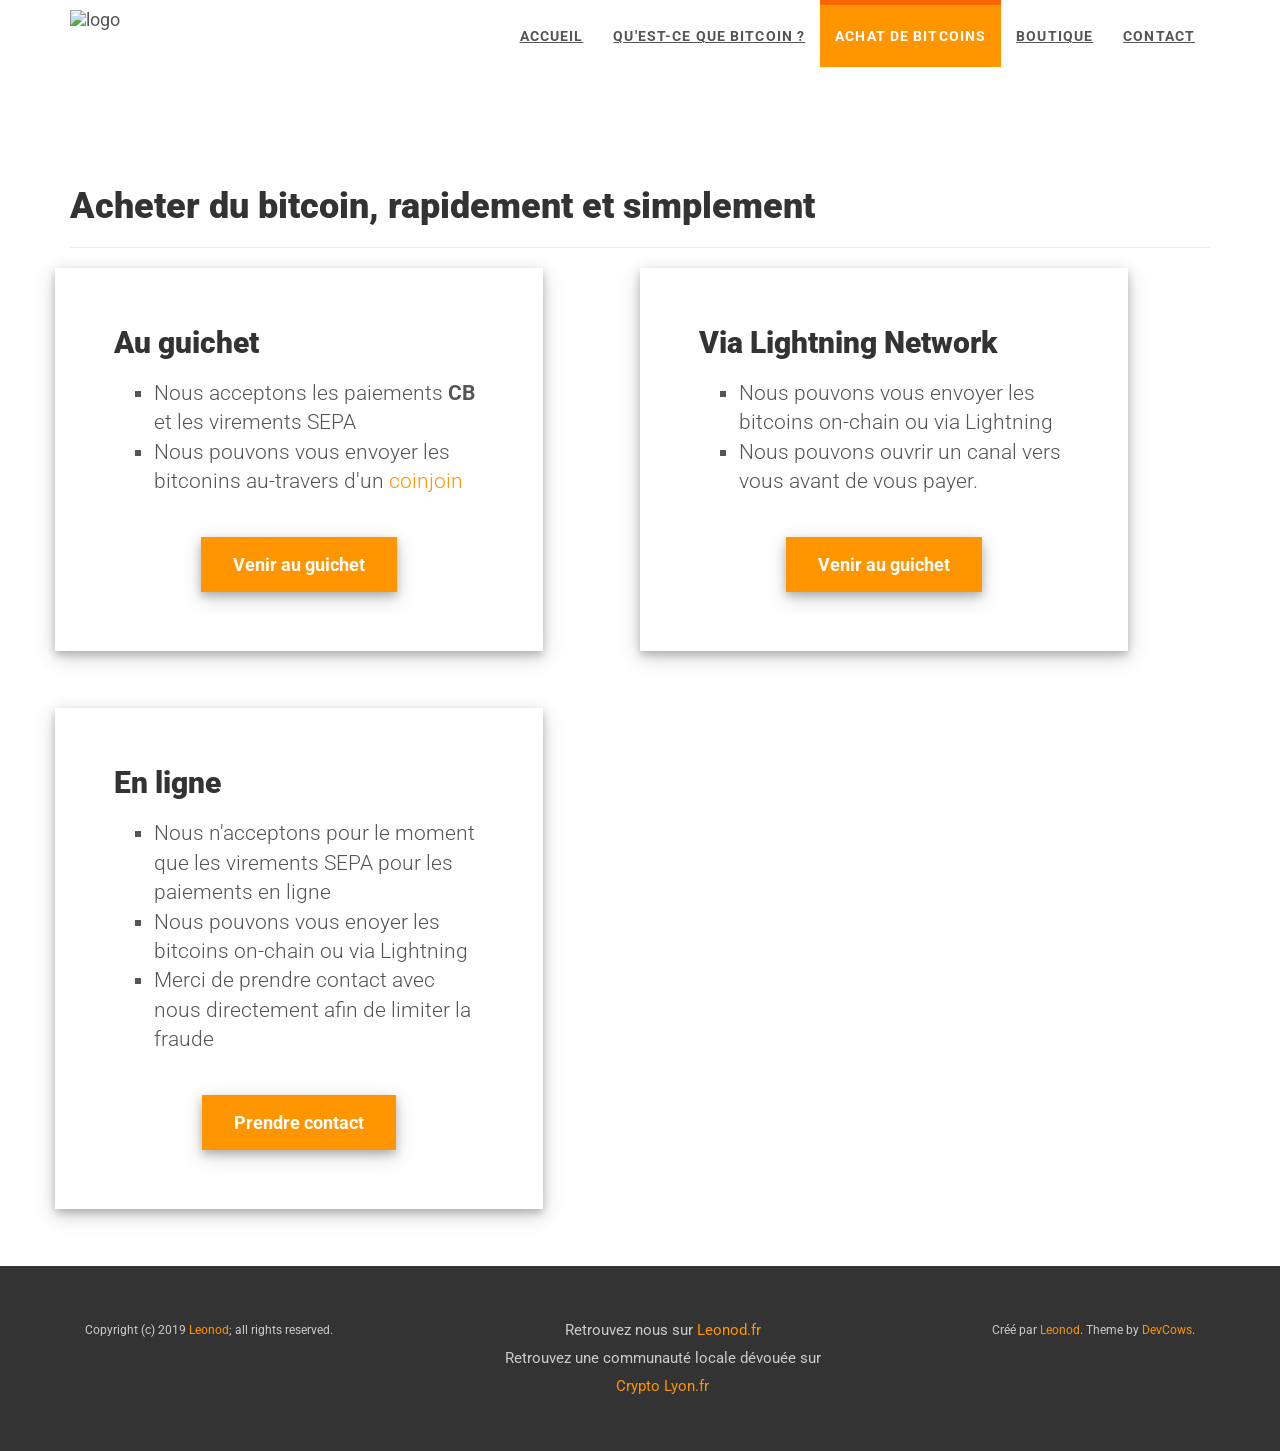
==== achat/index.html @ 77ef1189 "Refactoring Given enough eyeballs, all wepages are shallow" ====
<!DOCTYPE html>
<html lang="fr">

  <head>
  <meta charset="utf-8">
  <meta name="robots" content="all,follow">
  <meta name="googlebot" content="index,follow,snippet,archive">
  <meta name="viewport" content="width=device-width, initial-scale=1">
  <title></title>
  <meta name="author" content="" />

  
  <meta name="keywords" content="Bitcoin, Blockchain, Crypto">	
  

  
  <meta name="description" content="Bitcoin à Lyon">	
  

  <link href='//fonts.googleapis.com/css?family=Roboto:400,100,100italic,300,300italic,500,700,800' rel='stylesheet' type='text/css'>

  
  <link rel="stylesheet" href="//maxcdn.bootstrapcdn.com/font-awesome/4.7.0/css/font-awesome.min.css">
  <link rel="stylesheet" href="//maxcdn.bootstrapcdn.com/bootstrap/3.3.7/css/bootstrap.min.css" integrity="sha384-BVYiiSIFeK1dGmJRAkycuHAHRg32OmUcww7on3RYdg4Va+PmSTsz/K68vbdEjh4u" crossorigin="anonymous">

  
  <link href="/css/animate.css" rel="stylesheet">

  
  
    <link href="/css/style.orange.css" rel="stylesheet" id="theme-stylesheet">
  


  
  <link href="/css/custom.css" rel="stylesheet">

  
  
    <!--[if lt IE 9]>
        <script src="https://oss.maxcdn.com/html5shiv/3.7.2/html5shiv.min.js"></script>
        <script src="https://oss.maxcdn.com/respond/1.4.2/respond.min.js"></script>
    <![endif]-->
  

  
  <link rel="shortcut icon" href="/img/favicon.ico" type="image/x-icon" />
  <link rel="apple-touch-icon" href="/img/apple-touch-icon.png" />
  

  <link href="/css/owl.carousel.css" rel="stylesheet">
  <link href="/css/owl.theme.css" rel="stylesheet">

  <link rel="alternate" href="https://www.bitcoin-lyon.fr/index.xml" type="application/rss+xml" title="Bitcoin à Lyon">

  
  <meta name="twitter:card" content="summary_large_image">
  <meta name="twitter:site" content="@LeonodTeam">
  <meta name="twitter:title" content="Bitcoin à Lyon">
  <meta name="twitter:image" content="https://www.bitcoin-lyon.fr/img/twitter-default.png">
  <meta name="twitter:description" content="Bitcoin à Lyon">

  
  <meta property="og:title" content="" />
  <meta property="og:type" content="website" />
  <meta property="og:url" content="https://www.bitcoin-lyon.fr/achat//" />
  <meta property="og:image" content="img/logo.png" />

</head>


  <body>

    <div id="all">

        <header>

          <div class="navbar-affixed-top" data-spy="affix" data-offset-top="200">

    <div class="navbar navbar-default yamm" role="navigation" id="navbar">

        <div class="container">
            <div class="navbar-header">
                <a class="navbar-brand home" href="https://www.bitcoin-lyon.fr/">
                    <img src="https://www.bitcoin-lyon.fr/img/logo.png" alt=" logo" id="logo_nav" class="hidden-xs hidden-sm">
                    
                </a>
                <div class="navbar-buttons">
                    <button type="button" class="navbar-toggle btn-template-main" data-toggle="collapse" data-target="#navigation">
                      <span class="sr-only"></span>
                        <i class="fa fa-align-justify"></i>
                    </button>
                </div>
            </div>
            

            <div class="navbar-collapse collapse" id="navigation">
                <ul class="nav navbar-nav navbar-right">
                  
                  
                  
                  <li class="dropdown">
                    
                    <a href="/">Accueil</a>
                    
                  </li>
                  
                  
                  <li class="dropdown">
                    
                    <a href="/apprendre/">Qu&#39;est-ce que Bitcoin ?</a>
                    
                  </li>
                  
                  
                  <li class="dropdown active">
                    
                    <a href="/achat/">Achat de bitcoins</a>
                    
                  </li>
                  
                  
                  <li class="dropdown">
                    
                    <a href="/boutique/">Boutique</a>
                    
                  </li>
                  
                  
                  <li class="dropdown">
                    
                    <a href="/contact/">Contact</a>
                    
                  </li>
                  
                </ul>
            </div>
            

            <div class="collapse clearfix" id="search">

                <form class="navbar-form" role="search">
                    <div class="input-group">
                        <input type="text" class="form-control" placeholder="Search">
                        <span class="input-group-btn">

                    <button type="submit" class="btn btn-template-main"><i class="fa fa-search"></i></button>

                </span>
                    </div>
                </form>

            </div>
            

        </div>
    </div>
    

</div>




        </header>

        <div id="heading-breadcrumbs">
    <div class="container">
        <div class="row">
            <div class="col-md-12">
                <h1></h1>
            </div>
        </div>
    </div>
</div>


        <div id="content">
            

            <div class="container">

                <div class="row">

                    <div class="col-md-12">

                        <div>
                          

<h1 id="acheter-du-bitcoin-rapidement-et-simplement">Acheter du bitcoin, rapidement et simplement </h1>

<hr />

<div class="row">
  <div class="col-md-5" style="box-shadow: 0 4px 8px 0 rgba(0, 0, 0, 0.2), 0 6px 20px 0 rgba(0, 0, 0, 0.19); padding: 5%">
    <h2 style="margin-top: 0">Au guichet</h2>
    <ul class="lead" style="list-style: square; font-size: 150%;">
      <li> Nous acceptons les paiements <strong>CB</strong> et les virements SEPA</li>
      <li> Nous pouvons vous envoyer les bitconins au-travers d'un <a href="https://en.bitcoin.it/wiki/CoinJoin" target="_blank">coinjoin</a></li>
    </ul>
    <div class="row" style="text-align: center;">
      <div class="col-md-12" style="padding-top: 5%">
        <form
        action="https://www.google.com/maps/dir//Leonod,+15+Place+Jules+Ferry,+69006+Lyon/@45.7682654,4.8246175,13z/data=!3m1!4b1!4m9!4m8!1m0!1m5!1m1!1s0x47f4eb33afa8f74b:0x8e03cb49bca7af0b!2m2!1d4.8596369!2d45.7682109!3e2"
        method="get" target="_blank">
          <button style="
            box-shadow: 0 4px 8px 0 rgba(0, 0, 0, 0.2), 0 6px 20px 0 rgba(0, 0, 0, 0.19);
            font-weight: 700;
            background-color: #ff9500;
            border: none;
            color: white;
            padding: 15px 32px;
            text-align: center;
            text-decoration: none;
            display: inline-block;
            font-size: 18px;"
            href="https://www.google.com/maps/dir//Leonod,+15+Place+Jules+Ferry,+69006+Lyon/@45.7682654,4.8246175,13z/data=!3m1!4b1!4m9!4m8!1m0!1m5!1m1!1s0x47f4eb33afa8f74b:0x8e03cb49bca7af0b!2m2!1d4.8596369!2d45.7682109!3e2">
            Venir au guichet
          </button>
        </form>
      </div>
    </div>
  </div>


  <div class="col-md-5 col-md-offset-1" style="box-shadow: 0 4px 8px 0 rgba(0, 0, 0, 0.2), 0 6px 20px 0 rgba(0, 0, 0, 0.19); padding: 5%">
    <h2 style="margin-top: 0">Via Lightning Network</h2>
    <ul class="lead" style="list-style: square; font-size: 150%;">
      <li> Nous pouvons vous envoyer les bitcoins on-chain ou via Lightning</li>
      <li> Nous pouvons ouvrir un canal vers vous avant de vous payer. </li>
    </ul>
    <div class="row" style="text-align: center;">
      <div class="col-md-12" style="padding-top: 5%">
        <form
        action="https://www.google.com/maps/dir//Leonod,+15+Place+Jules+Ferry,+69006+Lyon/@45.7682654,4.8246175,13z/data=!3m1!4b1!4m9!4m8!1m0!1m5!1m1!1s0x47f4eb33afa8f74b:0x8e03cb49bca7af0b!2m2!1d4.8596369!2d45.7682109!3e2"
        method="get" target="_blank">
          <button style="
            box-shadow: 0 4px 8px 0 rgba(0, 0, 0, 0.2), 0 6px 20px 0 rgba(0, 0, 0, 0.19);
            font-weight: 700;
            background-color: #ff9500;
            border: none;
            color: white;
            padding: 15px 32px;
            text-align: center;
            text-decoration: none;
            display: inline-block;
            font-size: 18px;"
            href="https://www.google.com/maps/dir//Leonod,+15+Place+Jules+Ferry,+69006+Lyon/@45.7682654,4.8246175,13z/data=!3m1!4b1!4m9!4m8!1m0!1m5!1m1!1s0x47f4eb33afa8f74b:0x8e03cb49bca7af0b!2m2!1d4.8596369!2d45.7682109!3e2">
            Venir au guichet
          </button>
        </form>
      </div>
    </div>
  </div>

</div>


<div class="row" style="margin-top:5%">
  <div class="col-md-5" style="box-shadow: 0 4px 8px 0 rgba(0, 0, 0, 0.2), 0 6px 20px 0 rgba(0, 0, 0, 0.19); padding: 5%">
      <h2 style="margin-top: 0">En ligne</h2>
      <ul class="lead" style="list-style: square; font-size: 150%;">
        <li> Nous n'acceptons pour le moment que les virements SEPA pour les paiements en ligne </li>
        <li> Nous pouvons vous enoyer les bitcoins on-chain ou via Lightning </li>
        <li> Merci de prendre contact avec nous directement afin de limiter la fraude </li>
      </ul>
      <div class="row" style="text-align: center;">
        <div class="col-md-12" style="padding-top: 5%">
          <form
            action="/contact"
          method="get" target="_blank">
            <button style="
              box-shadow: 0 4px 8px 0 rgba(0, 0, 0, 0.2), 0 6px 20px 0 rgba(0, 0, 0, 0.19);
              font-weight: 700;
              background-color: #ff9500;
              border: none;
              color: white;
              padding: 15px 32px;
              text-align: center;
              text-decoration: none;
              display: inline-block;
              font-size: 18px;">
              Prendre contact
            </button>
          </form>
        </div>
    </div>
  </div>
</div>

<div class="row" style="margin-top:5%">
</div>

                    </div>

                </div>
                

            </div>
            

            
        </div>
        

        <script>




 


 






  
</footer>
</script>






<div id="copyright">
    <div class="container">
        <div class="col-md-12" id="footer_custom">
            
            <p class="pull-left">Copyright (c) 2019 <a href="https://leonod.fr">Leonod</a>; all rights reserved.</p>
            
            <p id="footer_about_us">Retrouvez nous sur <a href="https://leonod.fr">Leonod.fr</a><br/>Retrouvez une communauté locale dévouée sur <a href="https://crypto-lyon.fr">Crypto Lyon.fr</a></p>
            <p class="pull-right">
              Créé par <a href="https://leonod.fr">Leonod</a>.
              Theme by <a href="https://github.com/devcows/hugo-universal-theme">DevCows</a>.
            </p>
        </div>
    </div>
</div>





    </div>
    

    
<script type="application/javascript">
var doNotTrack = false;
if (!doNotTrack) {
	(function(i,s,o,g,r,a,m){i['GoogleAnalyticsObject']=r;i[r]=i[r]||function(){
	(i[r].q=i[r].q||[]).push(arguments)},i[r].l=1*new Date();a=s.createElement(o),
	m=s.getElementsByTagName(o)[0];a.async=1;a.src=g;m.parentNode.insertBefore(a,m)
	})(window,document,'script','https://www.google-analytics.com/analytics.js','ga');
	ga('create', 'UA-119123824-1', 'auto');
	
	ga('send', 'pageview');
}
</script>

<script src="//code.jquery.com/jquery-3.1.1.min.js" integrity="sha256-hVVnYaiADRTO2PzUGmuLJr8BLUSjGIZsDYGmIJLv2b8=" crossorigin="anonymous"></script>
<script src="//maxcdn.bootstrapcdn.com/bootstrap/3.3.7/js/bootstrap.min.js" integrity="sha384-Tc5IQib027qvyjSMfHjOMaLkfuWVxZxUPnCJA7l2mCWNIpG9mGCD8wGNIcPD7Txa" crossorigin="anonymous"></script>

<script src="//cdnjs.cloudflare.com/ajax/libs/jquery-cookie/1.4.1/jquery.cookie.min.js"></script>
<script src="//cdnjs.cloudflare.com/ajax/libs/waypoints/4.0.1/jquery.waypoints.min.js"></script>
<script src="//cdnjs.cloudflare.com/ajax/libs/Counter-Up/1.0/jquery.counterup.min.js"></script>
<script src="//cdnjs.cloudflare.com/ajax/libs/jquery-parallax/1.1.3/jquery-parallax.js"></script>

<script src="//maps.googleapis.com/maps/api/js?key=AIzaSyCFhtWLJcE30xOAjcbSFi-0fnoVmQZPb1Y&v=3.exp"></script>

<script src="https://www.bitcoin-lyon.fr/js/hpneo.gmaps.js"></script>
<script src="https://www.bitcoin-lyon.fr/js/gmaps.init.js"></script>
<script src="https://www.bitcoin-lyon.fr/js/front.js"></script>


<script src="https://www.bitcoin-lyon.fr/js/owl.carousel.min.js"></script>


  </body>
</html>
---- css/style.orange.css ----
.clearfix:before,
.clearfix:after,
.navbar:before,
.navbar:after,
.navbar-header:before,
.navbar-header:after {
  content: " ";
  display: table;
}
.clearfix:after,
.navbar:after,
.navbar-header:after {
  clear: both;
}
.center-block {
  display: block;
  margin-left: auto;
  margin-right: auto;
}
.pull-right {
  float: right !important;
}
.pull-left {
  float: left !important;
}
.hide {
  display: none !important;
}
.show {
  display: block !important;
}
.invisible {
  visibility: hidden;
}
.text-hide {
  font: 0/0 a;
  color: transparent;
  text-shadow: none;
  background-color: transparent;
  border: 0;
}
.hidden {
  display: none !important;
  visibility: hidden !important;
}
.affix {
  position: fixed;
  -webkit-transform: translate3d(0, 0, 0);
  transform: translate3d(0, 0, 0);
}
/* general styles */
a,
button {
  -webkit-transition: all 0.2s ease-out;
  -moz-transition: all 0.2s ease-out;
  transition: all 0.2s ease-out;
}
a i.fa,
button i.fa {
  margin: 0 5px;
}
.clickable {
  cursor: pointer !important;
}
.required {
  color: #ff9500;
}
.accent {
  color: #ff9500;
}
.text-uppercase {
  text-transform: uppercase;
  letter-spacing: 0.08em;
}
@media (max-width: 991px) {
  .text-center-sm {
    text-align: center;
  }
}
p.lead {
  margin-bottom: 40px;
}
section,
div.section {
  margin-bottom: 40px;
}
.no-mb {
  margin-bottom: 0 !important;
}
.mb-small {
  margin-bottom: 20px !important;
}
.heading {
  margin-bottom: 40px;
}
.heading h1,
.heading h2,
.heading h3,
.heading h4,
.heading h5 {
  display: inline-block;
  border-bottom: solid 5px #ff9500;
  line-height: 1.1;
  margin-bottom: 0;
  padding-bottom: 10px;
  vertical-align: middle;
  text-transform: uppercase;
  letter-spacing: 0.06em;
}
.heading h1 i.fa,
.heading h2 i.fa,
.heading h3 i.fa,
.heading h4 i.fa,
.heading h5 i.fa {
  display: inline-block;
  background: #FF9500;
  width: 30px;
  height: 30px;
  vertical-align: middle;
  text-align: center;
  color: #fff;
  font-size: 12px;
  line-height: 30px;
  border-radius: 15px;
}
.icon {
  display: inline-block;
  width: 80px;
  height: 80px;
  color: #fff;
  line-height: 80px;
  border-radius: 40px;
  border: solid 1px #fff;
  font-size: 20px;
}
.icon.icon-lg {
  font-size: 30px;
  border-width: 2px;
}
.ul-icons {
  padding-left: 10px;
}
.ul-icons li {
  list-style-type: none;
  line-height: 20px;
  margin-bottom: 20px;
}
.ul-icons li i {
  width: 20px;
  height: 20px;
  background: #ff9500;
  color: #fff;
  text-align: center;
  border-radius: 10px;
  line-height: 20px;
  margin-right: 10px;
}
ul.list-style-none {
  list-style: none;
}
#text-page h1,
#text-page h2,
#text-page h3 {
  font-weight: 700;
}
#error-page {
  text-align: center;
  margin-top: 40px;
  margin-bottom: 100px;
}
#error-page h4 {
  margin-bottom: 40px;
}
#error-page p.buttons {
  margin-top: 40px;
}
.pages-listing .item {
  text-align: center;
}
.pages-listing .item h3 {
  font-size: 18px;
  text-transform: uppercase;
  margin-bottom: 20px;
  letter-spacing: 0.08em;
}
.pages-listing .item h3 a {
  color: #555555;
}
.pages-listing .item .text {
  margin-bottom: 20px;
}
.pages-listing .item .text p {
  color: #999999;
  font-size: 12px;
  margin-bottom: 20px;
}
.banner {
  margin-bottom: 30px;
  text-align: center;
}
.banner img {
  margin: 0 auto;
}
.banner a:hover img {
  opacity: 0.8;
  filter: alpha(opacity=80);
  -webkit-transition: all 0.2s ease-out;
  -moz-transition: all 0.2s ease-out;
  transition: all 0.2s ease-out;
}
.pages {
  text-align: center;
}
.pages .loadMore {
  text-align: center;
}
.pages .pagination {
  text-align: center;
}
.features-buttons button {
  margin-bottom: 20px;
}
@media (min-width: 1300px) {
  body.boxed {
    background: url(https://www.toptal.com/designers/subtlepatterns/patterns/subtle_zebra_3d.png);
  }
  body.boxed #all {
    position: relative;
    background: #fff;
    width: 1200px;
    margin: 0 auto;
    overflow: hidden;
    -webkit-box-shadow: 0 0 5px #cccccc;
    box-shadow: 0 0 5px #cccccc;
  }
}
#top {
  background: #555555;
  color: #eeeeee;
  padding: 10px 0;
}
#top p {
  margin: 0;
  font-size: 12px;
}
#top .social {
  float: right;
  text-align: right;
}
#top .social a {
  color: #999999;
  display: inline-block;
  width: 24px;
  height: 24px;
  border-radius: 12px;
  line-height: 20px;
  font-size: 12px;
  text-align: center;
  vertical-align: bottom;
}
#top .social a:hover {
  color: #fff;
}
#top .social a:hover.facebook {
  background-color: #4460ae;
}
#top .social a:hover.gplus {
  background-color: #c21f25;
}
#top .social a:hover.twitter {
  background-color: #3cf;
}
#top .social a:hover.instagram {
  background-color: #cd4378;
}
#top .social a:hover.email {
  background-color: #4a7f45;
}
#top .login {
  float: right;
}
#top .login a {
  font-size: 12px;
  color: #eeeeee;
  margin-right: 15px;
  text-decoration: none;
  text-transform: uppercase;
  font-weight: 700;
  letter-spacing: 0.10em;
}
@media (max-width: 767px) {
  #top .login {
    float: left;
  }
}
#top.light {
  background: #fff;
  color: #999999;
  border-bottom: solid 1px #eeeeee;
}
#top.light .login a {
  color: #555555;
}
.navbar {
  border: none;
}
.navbar ul.nav > li > a {
  text-transform: uppercase;
  text-decoration: underline;
  font-weight: bold;
  letter-spacing: 0.08em;
  border-top: solid 5px transparent;
}
.navbar ul.nav > li > a:hover {
  border-top: solid 5px #FD6500;
}
.navbar ul.nav > li.active > a,
.navbar ul.nav > li.open > a {
  text-decoration: none !important;
  border-top: solid 5px #FD6500;
}
@media (max-width: 768px) {
  .navbar ul.nav > li.active > a,
  .navbar ul.nav > li.open > a {
    border-top-color: transparent;
  }
  .navbar ul.nav > li > a:hover {
    border-top-color: transparent;
  }
}
.navbar.navbar-light ul.nav > li.active > a {
  border-top: solid 5px #a02121;
  background: #fff !important;
  color: #555555 !important;
}
.navbar.navbar-light ul.nav > li.active > a:hover {
  border-top: solid 5px #a02121;
}
.navbar.navbar-light ul.nav > li > a:hover,
.navbar.navbar-light ul.nav > li.open > a:hover,
.navbar.navbar-light ul.nav > li > a:focus,
.navbar.navbar-light ul.nav > li.open > a:focus {
  border-top: solid 5px #ff9500;
  background: #fff !important;
  color: #555555 !important;
}
.navbar ul.dropdown-menu {
  margin: 0;
  padding: 0;
}
.navbar ul.dropdown-menu li {
  list-style-type: none;
  border-bottom: solid 1px #eeeeee;
  text-transform: uppercase;
  letter-spacing: 0.08em;
  padding: 4px 0;
}
.navbar ul.dropdown-menu li a {
  position: relative;
  color: #999999;
  font-size: 12px;
  display: block;
  -webkit-transition: all 0.2s ease-out;
  -moz-transition: all 0.2s ease-out;
  transition: all 0.2s ease-out;
  left: 0;
}
.navbar ul.dropdown-menu li a:hover {
  color: #FD6500;
  text-decoration: none;
  background: none;
  left: 2px;
  -webkit-transition: all 0.2s ease-out;
  -moz-transition: all 0.2s ease-out;
  transition: all 0.2s ease-out;
}
@media (max-width: 767px) {
  .navbar ul.dropdown-menu li a:hover {
    left: 0;
  }
}
.navbar .yamm-content h3 {
  font-size: 18px;
  text-transform: uppercase;
  padding-bottom: 10px;
  margin-top: 5px;
  border-bottom: dotted 1px #555555;
  letter-spacing: 0.08em;
}
@media (max-width: 767px) {
  .navbar .yamm-content h3 {
    font-size: 14px;
  }
}
.navbar .yamm-content h5 {
  text-transform: uppercase;
  padding-bottom: 10px;
  border-bottom: dotted 1px #555555;
  letter-spacing: 0.08em;
}
.navbar .yamm-content ul {
  margin: 0;
  padding: 0;
}
.navbar .yamm-content ul li {
  list-style-type: none;
  border-bottom: solid 1px #eeeeee;
  text-transform: uppercase;
  padding: 4px 0;
}
.navbar .yamm-content ul li a {
  position: relative;
  color: #999999;
  font-size: 12px;
  display: block;
  -webkit-transition: all 0.2s ease-out;
  -moz-transition: all 0.2s ease-out;
  transition: all 0.2s ease-out;
}
.navbar .yamm-content ul li a:hover {
  color: #ff9500;
  text-decoration: none;
  padding-left: 2px;
}
.navbar .yamm-content .banner {
  margin-bottom: 10px;
}
.navbar .yamm-fw .dropdown-menu {
  padding: 0;
}
.navbar .navbar-buttons {
  float: right;
}
.navbar .navbar-buttons button,
.navbar .navbar-buttons a.btn,
.navbar .navbar-buttons .btn-default.navbar-toggle {
  margin-top: 11px;
  margin-bottom: 11px;
  margin-left: 0;
  margin-right: 5px;
}
.navbar .btn-default,
.navbar .btn-default.navbar-toggle {
  color: #999999;
  background-color: #fff;
  margin-left: 7px;
  margin-right: 0;
}
.navbar .btn-default:hover,
.navbar .btn-default.navbar-toggle:hover,
.navbar .btn-default:focus,
.navbar .btn-default.navbar-toggle:focus {
  background-color: #fff;
  border-color: #ff9500;
  color: #ff9500;
}
.navbar #search {
  clear: both;
  border-top: solid 1px #ff9500;
  text-align: right;
}
.navbar #search form {
  float: right;
}
.navbar #search form .input-group {
  width: 500px;
}
@media (max-width: 768px) {
  .navbar #search form .input-group {
    width: 100%;
  }
}
.navbar #basket-overview a {
  margin-left: 7px;
}
.navbar-affixed-top {
  top: -32px;
}
.navbar-affixed-top.affix-top {
  -webkit-transition: all 0.5s ease-out;
  -moz-transition: all 0.5s ease-out;
  transition: all 0.5s ease-out;
}
.navbar-affixed-top.affix {
  position: fixed;
  width: 100%;
  top: 0;
  z-index: 1000;
  -webkit-box-shadow: 0 0 5px #cccccc;
  box-shadow: 0 0 5px #cccccc;
  -webkit-transition: all 0.5s ease-out;
  -moz-transition: all 0.5s ease-out;
  transition: all 0.5s ease-out;
}
body.boxed .navbar-affixed-top.affix {
  position: static;
}
#login-modal {
  overflow: hidden;
}
#login-modal .modal-header h4 {
  text-transform: uppercase;
}
#login-modal form {
  margin-bottom: 20px;
}
#login-modal a {
  color: #ff9500;
}
#login-modal p {
  font-weight: 300;
  margin-bottom: 20px;
  font-size: 13px;
}
/* buttons  */
.btn {
  font-weight: 700;
  font-family: "Roboto", Helvetica, Arial, sans-serif;
  text-transform: uppercase;
  letter-spacing: 0.08em;
  padding: 6px 12px;
  font-size: 13px;
  line-height: 1.42857143;
  border-radius: 0;
}
.input-group .btn {
  font-size: 14px;
}
.btn-lg {
  padding: 10px 16px;
  font-size: 14px;
  line-height: 1.33;
  border-radius: 0;
}
.btn-sm {
  padding: 5px 10px;
  font-size: 12px;
  line-height: 1.5;
  border-radius: 0;
}
.btn-xs {
  padding: 1px 5px;
  font-size: 12px;
  line-height: 1.5;
  border-radius: 0;
}
.btn-template-main {
  color: #ff9500;
  background-color: #ffffff;
  border-color: #ff9500;
}
.btn-template-main:hover,
.btn-template-main:focus,
.btn-template-main:active,
.btn-template-main.active,
.open > .dropdown-toggle.btn-template-main {
  color: #ff9500;
  background-color: #FD6500;
  border-color: #c22828;
}
.btn-template-main:active,
.btn-template-main.active,
.open > .dropdown-toggle.btn-template-main {
  background-image: none;
}
.btn-template-main.disabled,
.btn-template-main[disabled],
fieldset[disabled] .btn-template-main,
.btn-template-main.disabled:hover,
.btn-template-main[disabled]:hover,
fieldset[disabled] .btn-template-main:hover,
.btn-template-main.disabled:focus,
.btn-template-main[disabled]:focus,
fieldset[disabled] .btn-template-main:focus,
.btn-template-main.disabled:active,
.btn-template-main[disabled]:active,
fieldset[disabled] .btn-template-main:active,
.btn-template-main.disabled.active,
.btn-template-main[disabled].active,
fieldset[disabled] .btn-template-main.active {
  background-color: #ffffff;
  border-color: #ff9500;
}
.btn-template-main .badge {
  color: #ffffff;
  background-color: #ff9500;
}
.btn-template-main:hover,
.btn-template-main:focus,
.btn-template-main:active,
.btn-template-main.active {
  background: #ff9500;
  color: #ffffff;
  border-color: #ff9500;
}
.btn-template-transparent-primary {
  color: #ffffff;
  background-color: transparent;
  border-color: #ffffff;
}
.btn-template-transparent-primary:hover,
.btn-template-transparent-primary:focus,
.btn-template-transparent-primary:active,
.btn-template-transparent-primary.active,
.open > .dropdown-toggle.btn-template-transparent-primary {
  color: #ffffff;
  background-color: rgba(0, 0, 0, 0);
  border-color: #e0e0e0;
}
.btn-template-transparent-primary:active,
.btn-template-transparent-primary.active,
.open > .dropdown-toggle.btn-template-transparent-primary {
  background-image: none;
}
.btn-template-transparent-primary.disabled,
.btn-template-transparent-primary[disabled],
fieldset[disabled] .btn-template-transparent-primary,
.btn-template-transparent-primary.disabled:hover,
.btn-template-transparent-primary[disabled]:hover,
fieldset[disabled] .btn-template-transparent-primary:hover,
.btn-template-transparent-primary.disabled:focus,
.btn-template-transparent-primary[disabled]:focus,
fieldset[disabled] .btn-template-transparent-primary:focus,
.btn-template-transparent-primary.disabled:active,
.btn-template-transparent-primary[disabled]:active,
fieldset[disabled] .btn-template-transparent-primary:active,
.btn-template-transparent-primary.disabled.active,
.btn-template-transparent-primary[disabled].active,
fieldset[disabled] .btn-template-transparent-primary.active {
  background-color: transparent;
  border-color: #ffffff;
}
.btn-template-transparent-primary .badge {
  color: transparent;
  background-color: #ffffff;
}
.btn-template-transparent-primary:hover,
.btn-template-transparent-primary:focus,
.btn-template-transparent-primary:active,
.btn-template-transparent-primary.active {
  background: #fff;
  color: #ff9500;
  border-color: #fff;
}
.btn-template-transparent-black {
  color: #ffffff;
  background-color: transparent;
  border-color: #ffffff;
}
.btn-template-transparent-black:hover,
.btn-template-transparent-black:focus,
.btn-template-transparent-black:active,
.btn-template-transparent-black.active,
.open > .dropdown-toggle.btn-template-transparent-black {
  color: #ffffff;
  background-color: rgba(0, 0, 0, 0);
  border-color: #FD6500;
}
.btn-template-transparent-black:active,
.btn-template-transparent-black.active,
.open > .dropdown-toggle.btn-template-transparent-black {
  background-image: none;
}
.btn-template-transparent-black.disabled,
.btn-template-transparent-black[disabled],
fieldset[disabled] .btn-template-transparent-black,
.btn-template-transparent-black.disabled:hover,
.btn-template-transparent-black[disabled]:hover,
fieldset[disabled] .btn-template-transparent-black:hover,
.btn-template-transparent-black.disabled:focus,
.btn-template-transparent-black[disabled]:focus,
fieldset[disabled] .btn-template-transparent-black:focus,
.btn-template-transparent-black.disabled:active,
.btn-template-transparent-black[disabled]:active,
fieldset[disabled] .btn-template-transparent-black:active,
.btn-template-transparent-black.disabled.active,
.btn-template-transparent-black[disabled].active,
fieldset[disabled] .btn-template-transparent-black.active {
  background-color: transparent;
  border-color: #ffffff;
}
.btn-template-transparent-black .badge {
  color: transparent;
  background-color: #ffffff;
}
.btn-template-transparent-black:hover,
.btn-template-transparent-black:focus,
.btn-template-transparent-black:active,
.btn-template-transparent-black.active {
  background: #fff;
  color: #000;
  border-color: #fff;
}
.btn-template-primary {
  color: #ffffff;
  background-color: #ff9500;
  border-color: #ff9500;
}
.btn-template-primary:hover,
.btn-template-primary:focus,
.btn-template-primary:active,
.btn-template-primary.active,
.open > .dropdown-toggle.btn-template-primary {
  color: #ffffff;
  background-color: #ca2a2a;
  border-color: #c22828;
}
.btn-template-primary:active,
.btn-template-primary.active,
.open > .dropdown-toggle.btn-template-primary {
  background-image: none;
}
.btn-template-primary.disabled,
.btn-template-primary[disabled],
fieldset[disabled] .btn-template-primary,
.btn-template-primary.disabled:hover,
.btn-template-primary[disabled]:hover,
fieldset[disabled] .btn-template-primary:hover,
.btn-template-primary.disabled:focus,
.btn-template-primary[disabled]:focus,
fieldset[disabled] .btn-template-primary:focus,
.btn-template-primary.disabled:active,
.btn-template-primary[disabled]:active,
fieldset[disabled] .btn-template-primary:active,
.btn-template-primary.disabled.active,
.btn-template-primary[disabled].active,
fieldset[disabled] .btn-template-primary.active {
  background-color: #ff9500;
  border-color: #ff9500;
}
.btn-template-primary .badge {
  color: #ff9500;
  background-color: #ffffff;
}
#intro {
  background: url('../img/home.jpg') no-repeat center top;
  -webkit-background-size: cover;
  -moz-background-size: cover;
  -o-background-size: cover;
  background-size: cover;
}
#intro .item {
  font-family: "Roboto", Helvetica, Arial, sans-serif;
  height: 100%;
}
#intro .item h1 {
  text-transform: uppercase;
  font-size: 50px;
  color: #fff;
  margin-bottom: 40px;
  letter-spacing: 0.08em;
}
@media (max-width: 991px) {
  #intro .item h1 {
    font-size: 40px;
  }
}
@media (max-width: 767px) {
  #intro .item h1 {
    font-size: 25px;
  }
}
#intro .item h3 {
  color: #fff;
  margin-bottom: 40px;
}
@media (max-width: 767px) {
  #intro .item h3 {
    font-size: 15px;
    margin-bottom: 20px;
  }
}
#intro .item .btn {
  text-transform: none;
}
@media (max-width: 991px) {
  #intro .item .btn {
    font-size: 14px;
  }
}
@media (max-width: 991px) {
  #intro .item .carousel-caption {
    left: 10%;
    right: 10%;
  }
}
#intro .container,
#intro .row {
  height: 100%;
  position: relative;
}
.jumbotron {
  padding: 30px;
  margin-bottom: 0;
  position: relative;
  background: url('../img/photogrid.jpg') center center repeat;
  background-size: cover;
  -webkit-transition: all 0.2s ease-out;
  -moz-transition: all 0.2s ease-out;
  transition: all 0.2s ease-out;
}
.jumbotron .dark-mask {
  position: absolute;
  top: 0;
  left: 0;
  width: 100%;
  height: 100%;
  background: #ff9500;
  opacity: 0.9;
  filter: alpha(opacity=90);
}
.jumbotron h1,
.jumbotron h2,
.jumbotron h3,
.jumbotron p,
.jumbotron ul {
  color: #fff;
}
.jumbotron h1,
.jumbotron h2,
.jumbotron h3 {
  color: #ffffff;
  text-transform: uppercase;
  letter-spacing: 0.08em;
}
.jumbotron p {
  margin-bottom: 20px;
  font-size: 21px;
  font-weight: 400;
}
.jumbotron p.text-uppercase {
  font-weight: 700;
}
.jumbotron > hr {
  border-top-color: #d5d5d5;
}
.container .jumbotron {
  border-radius: 0;
}
.jumbotron .container {
  max-width: 100%;
  z-index: 2;
}
@media screen and (min-width: 768px) {
  .jumbotron {
    padding-top: 48px;
    padding-bottom: 48px;
  }
  .container .jumbotron {
    padding-left: 60px;
    padding-right: 60px;
  }
  .jumbotron h1,
  .jumbotron .h1 {
    font-size: 46px;
  }
}
#categoryMenu h3 {
  padding: 20px;
  background: #f7f7f7;
  margin: 0;
  border-bottom: solid 1px #eeeeee;
  text-transform: uppercase;
  letter-spacing: 0.08em;
}
.panel.sidebar-menu h3 {
  padding: 5px 0;
  margin: 0;
}
.panel.sidebar-menu {
  background: #fff;
  margin: 0 0 20px;
  -webkit-box-sizing: border-box;
  -moz-box-sizing: border-box;
  box-sizing: border-box;
}
.panel.sidebar-menu .panel-heading {
  text-transform: uppercase;
  margin-bottom: 10px;
  background: none;
  padding: 0;
  letter-spacing: 0.08em;
  border-bottom: none;
}
.panel.sidebar-menu .panel-heading h1,
.panel.sidebar-menu .panel-heading h2,
.panel.sidebar-menu .panel-heading h3,
.panel.sidebar-menu .panel-heading h4,
.panel.sidebar-menu .panel-heading h5 {
  display: inline-block;
  border-bottom: solid 5px #ff9500;
  line-height: 1.1;
  margin-bottom: 0;
  padding-bottom: 10px;
}
.panel.sidebar-menu .panel-heading .btn.btn-danger {
  color: #fff;
  margin-top: 5px;
}
.panel.sidebar-menu .panel-body {
  padding: 0;
}
.panel.sidebar-menu .panel-body span.colour {
  display: inline-block;
  width: 15px;
  height: 15px;
  border: solid 1px #555555;
  vertical-align: top;
  margin-top: 2px;
  margin-left: 5px;
}
.panel.sidebar-menu .panel-body span.colour.white {
  background: #fff;
}
.panel.sidebar-menu .panel-body span.colour.red {
  background: red;
}
.panel.sidebar-menu .panel-body span.colour.green {
  background: green;
}
.panel.sidebar-menu .panel-body span.colour.blue {
  background: blue;
}
.panel.sidebar-menu .panel-body span.colour.yellow {
  background: yellow;
}
.panel.sidebar-menu .panel-body label {
  color: #999999;
  font-size: 12px;
}
.panel.sidebar-menu .panel-body label:hover {
  color: #555555;
}
.panel.sidebar-menu ul.nav.category-menu {
  margin-bottom: 20px;
  text-transform: uppercase;
  font-weight: 700;
  letter-spacing: 0.08em;
}
.panel.sidebar-menu ul.nav.category-menu li a {
  font-family: "Roboto", Helvetica, Arial, sans-serif;
}
.panel.sidebar-menu ul.nav ul {
  list-style: none;
  padding-left: 0;
}
.panel.sidebar-menu ul.nav ul li {
  display: block;
}
.panel.sidebar-menu ul.nav ul li a {
  position: relative;
  font-family: "Times New Roman", Times, serif;
  font-weight: normal;
  text-transform: none !important;
  display: block;
  padding: 10px 15px;
  padding-left: 30px;
  font-size: 12px;
  color: #999999;
}
.panel.sidebar-menu ul.nav ul li a:hover,
.panel.sidebar-menu ul.nav ul li a:focus {
  text-decoration: none;
  background-color: #eeeeee;
}
.panel.sidebar-menu ul.tag-cloud {
  list-style: none;
  padding-left: 0;
}
.panel.sidebar-menu ul.tag-cloud li {
  display: inline-block;
}
.panel.sidebar-menu ul.tag-cloud li a {
  display: inline-block;
  padding: 5px;
  border: solid 1px #eeeeee;
  border-radius: 0;
  color: #ff9500;
  margin: 5px 5px 5px 0;
  text-transform: uppercase;
  letter-spacing: 0.08em;
  font-weight: 700;
  font-size: 12px;
}
.panel.sidebar-menu ul.tag-cloud li a:hover {
  color: #ff9500;
  text-decoration: none;
  border-color: #ff9500;
}
.panel.sidebar-menu ul.popular,
.panel.sidebar-menu ul.recent {
  list-style: none;
  padding-left: 0;
  padding: 20px 0;
}
.panel.sidebar-menu ul.popular li,
.panel.sidebar-menu ul.recent li {
  margin-bottom: 10px;
  padding: 5px 0;
  border-bottom: dotted 1px #eeeeee;
}
.panel.sidebar-menu ul.popular li:before,
.panel.sidebar-menu ul.recent li:before,
.panel.sidebar-menu ul.popular li:after,
.panel.sidebar-menu ul.recent li:after {
  content: " ";
  display: table;
}
.panel.sidebar-menu ul.popular li:after,
.panel.sidebar-menu ul.recent li:after {
  clear: both;
}
.panel.sidebar-menu ul.popular li:before,
.panel.sidebar-menu ul.recent li:before,
.panel.sidebar-menu ul.popular li:after,
.panel.sidebar-menu ul.recent li:after {
  content: " ";
  display: table;
}
.panel.sidebar-menu ul.popular li:after,
.panel.sidebar-menu ul.recent li:after {
  clear: both;
}
.panel.sidebar-menu ul.popular li img,
.panel.sidebar-menu ul.recent li img {
  width: 50px;
  margin-right: 10px;
}
.panel.sidebar-menu ul.popular li h5,
.panel.sidebar-menu ul.recent li h5 {
  margin: 0 0 10px;
}
.panel.sidebar-menu ul.popular li h5 a,
.panel.sidebar-menu ul.recent li h5 a {
  font-weight: normal;
}
.panel.sidebar-menu ul.popular li p.date,
.panel.sidebar-menu ul.recent li p.date {
  float: right;
  font-size: 12px;
  color: #999999;
}
.panel.sidebar-menu ul.popular li:last-child,
.panel.sidebar-menu ul.recent li:last-child {
  border-bottom: none;
}
.panel.sidebar-menu .text-widget {
  font-size: 12px;
}
.panel.sidebar-menu.with-icons ul.nav li a:after {
  font-family: 'FontAwesome';
  content: "\f105";
  position: relative;
  top: 0;
  float: right;
}
/* ribbons for product sales etc. */
.ribbon {
  position: absolute;
  top: 50px;
  padding-left: 51px;
  font-weight: 700;
  letter-spacing: 0.08em;
}
.ribbon .ribbon-background {
  position: absolute;
  top: 0;
  right: 0;
}
.ribbon .theribbon {
  position: relative;
  width: 80px;
  padding: 6px 20px 6px 20px;
  margin: 30px 10px 10px -71px;
  color: #fff;
  background-color: #ff9500;
  font-family: "Roboto", Helvetica, Arial, sans-serif;
}
.ribbon .theribbon:before,
.ribbon .theribbon:after {
  content: ' ';
  position: absolute;
  width: 0;
  height: 0;
}
.ribbon .theribbon:after {
  left: 0px;
  top: 100%;
  border-width: 5px 10px;
  border-style: solid;
  border-color: #000000 #000000 transparent transparent;
}
.ribbon.sale {
  top: 0;
}
.ribbon.new {
  top: 50px;
}
.ribbon.new .theribbon {
  background-color: #5bc0de;
  text-shadow: 0px 1px 2px #bbb;
}
.ribbon.new .theribbon:after {
  border-color: #2390b0 #2390b0 transparent transparent;
}
.ribbon.gift {
  top: 100px;
}
.ribbon.gift .theribbon {
  background-color: #5cb85c;
  text-shadow: 0px 1px 2px #bbb;
}
.ribbon.gift .theribbon:after {
  border-color: #357935 #357935 transparent transparent;
}
.owl-carousel .owl-controls .owl-page.active span,
.owl-theme .owl-controls .owl-page.active span,
.owl-carousel .owl-controls.clickable .owl-page:hover span,
.owl-theme .owl-controls.clickable .owl-page:hover span {
  background: #ff9500;
}
.owl-carousel .owl-controls .owl-buttons,
.owl-theme .owl-controls .owl-buttons {
  position: absolute;
  top: 5px;
  right: 0;
}
.owl-carousel .owl-controls .owl-buttons div,
.owl-theme .owl-controls .owl-buttons div {
  width: 26px;
  height: 26px;
  line-height: 25px;
  margin: 0 5px 0 0;
  font-size: 18px;
  color: #ff9500;
  padding: 0;
  background: #fff;
  border-radius: 13px;
  vertical-align: middle;
  text-align: center;
  opacity: 1;
  filter: alpha(opacity=100);
}
.home-carousel {
  position: relative;
  background: url('../img/photogrid.jpg') center center repeat;
  background-size: cover;
  -webkit-transition: all 0.2s ease-out;
  -moz-transition: all 0.2s ease-out;
  transition: all 0.2s ease-out;
}
.home-carousel .dark-mask {
  position: absolute;
  top: 0;
  left: 0;
  width: 100%;
  height: 100%;
  background: #ff9500;
  opacity: 0.9;
  filter: alpha(opacity=90);
}
.home-carousel .owl-carousel {
  padding-top: 60px;
  padding-bottom: 20px;
}
.home-carousel .owl-theme .owl-controls .owl-page span {
  background: #666;
}
.home-carousel .owl-theme .owl-controls .owl-page.active span {
  background: #fff;
}
.home-carousel .owl-theme .owl-controls .owl-page:hover span {
  background: #fff;
}
@media (max-width: 767px) {
  .home-carousel {
    text-align: center !important;
  }
}
@media (min-width: 992px) {
  .home-carousel .right {
    text-align: right;
  }
}
.home-carousel h1,
.home-carousel h2,
.home-carousel h3,
.home-carousel p,
.home-carousel ul {
  color: #fff;
}
.home-carousel h1 {
  font-weight: 700;
  text-transform: uppercase;
  font-size: 46px;
  letter-spacing: 0.08em;
}
@media (max-width: 991px) {
  .home-carousel h1 {
    font-size: 36px;
  }
}
.home-carousel h2 {
  font-weight: 700;
  text-transform: uppercase;
  font-size: 40px;
  letter-spacing: 0.08em;
}
.home-carousel ul,
.home-carousel p {
  font-size: 18px;
  font-weight: 700;
  padding: 0;
  text-transform: uppercase;
  letter-spacing: 0.10em;
}
@media (max-width: 991px) {
  .home-carousel ul,
  .home-carousel p {
    font-size: 14px;
  }
}
.home-carousel ul li {
  margin-bottom: 10px;
}
.customers {
  padding: 0;
  margin-bottom: 40px;
}
.customers .item {
  list-style-type: none;
  text-align: center;
  margin: 0 20px;
}
.customers .item img {
  display: inline-block;
  filter: url("data:image/svg+xml;utf8,<svg xmlns=\'http://www.w3.org/2000/svg\'><filter id=\'grayscale\'><feColorMatrix type=\'matrix\' values=\'0.3333 0.3333 0.3333 0 0 0.3333 0.3333 0.3333 0 0 0.3333 0.3333 0.3333 0 0 0 0 0 1 0\'/></filter></svg>#grayscale");
  /* Firefox 10+, Firefox on Android */
  filter: gray;
  /* IE6-9 */
  -webkit-filter: grayscale(100%);
  /* Chrome 19+, Safari 6+, Safari 6+ iOS */
  -webkit-transition: all 0.2s ease-out;
  -moz-transition: all 0.2s ease-out;
  transition: all 0.2s ease-out;
}
.customers .item img:hover {
  max-width: auto;
  filter: none;
  -webkit-filter: none;
}
.testimonials {
  padding: 0;
  margin-bottom: 40px;
}
.testimonials .item {
  list-style-type: none;
  margin: 0 5px;
  background: #fff;
  padding-bottom: 60px;
  -webkit-box-sizing: border-box;
  -moz-box-sizing: border-box;
  box-sizing: border-box;
}
.testimonials .item .testimonial {
  position: relative;
  padding: 20px;
}
.testimonials .item .testimonial:before,
.testimonials .item .testimonial:after {
  content: " ";
  display: table;
}
.testimonials .item .testimonial:after {
  clear: both;
}
.testimonials .item .testimonial:before,
.testimonials .item .testimonial:after {
  content: " ";
  display: table;
}
.testimonials .item .testimonial:after {
  clear: both;
}
.testimonials .item .testimonial .text {
  color: #999999;
  margin-bottom: 40px;
}
.testimonials .item .testimonial .bottom {
  position: absolute;
  left: 0;
  bottom: 0;
  width: 100%;
  -webkit-box-sizing: border-box;
  -moz-box-sizing: border-box;
  box-sizing: border-box;
  padding: 20px;
  height: 50px;
}
.testimonials .item .testimonial .bottom .icon {
  color: #ff9500;
  font-size: 30px;
  float: left;
  width: 20%;
}
.testimonials .item .testimonial .name-picture {
  float: right;
  width: 80%;
  text-align: right;
}
.testimonials .item .testimonial .name-picture h5 {
  font-size: 14px;
  text-transform: uppercase;
  letter-spacing: 0.08em;
}
.testimonials .item .testimonial .name-picture p {
  color: #999999;
  margin: 0;
  font-size: 12px;
}
.testimonials .item .testimonial .name-picture img {
  float: right;
  width: 60px;
  border-radius: 30px;
  margin-left: 10px;
}
.team-member {
  text-align: center;
  margin-bottom: 40px;
}
.team-member h3 {
  font-size: 18px;
  text-transform: uppercase;
  margin-bottom: 5px;
  letter-spacing: 0.08em;
}
.team-member h3 a {
  color: #555555;
}
.team-member p.role {
  color: #999999;
  font-size: 12px;
  text-transform: uppercase;
  letter-spacing: 0.06em;
}
.team-member .social {
  margin-bottom: 20px;
}
.team-member .social a {
  margin: 0 10px 0 0;
  color: #fff;
  display: inline-block;
  width: 26px;
  height: 26px;
  border-radius: 13px;
  line-height: 26px;
  font-size: 15px;
  text-align: center;
  -webkit-transition: all 0.2s ease-out;
  -moz-transition: all 0.2s ease-out;
  transition: all 0.2s ease-out;
  vertical-align: bottom;
}
.team-member .social a i {
  vertical-align: bottom;
  line-height: 26px;
}
.team-member .social a.facebook {
  background-color: #4460ae;
}
.team-member .social a.gplus {
  background-color: #c21f25;
}
.team-member .social a.twitter {
  background-color: #3cf;
}
.team-member .social a.instagram {
  background-color: #cd4378;
}
.team-member .social a.email {
  background-color: #4a7f45;
}
.team-member .text p {
  color: #999999;
  font-size: 12px;
}
.team-member .social,
.team-member-detail .social {
  margin-bottom: 20px;
}
.team-member .social a,
.team-member-detail .social a {
  margin: 0 10px 0 0;
  color: #fff;
  display: inline-block;
  width: 26px;
  height: 26px;
  border-radius: 13px;
  line-height: 26px;
  font-size: 15px;
  text-align: center;
  -webkit-transition: all 0.2s ease-out;
  -moz-transition: all 0.2s ease-out;
  transition: all 0.2s ease-out;
  vertical-align: bottom;
}
.team-member .social a i,
.team-member-detail .social a i {
  vertical-align: bottom;
  line-height: 26px;
}
.team-member .social a.facebook,
.team-member-detail .social a.facebook {
  background-color: #4460ae;
}
.team-member .social a.gplus,
.team-member-detail .social a.gplus {
  background-color: #c21f25;
}
.team-member .social a.twitter,
.team-member-detail .social a.twitter {
  background-color: #3cf;
}
.team-member .social a.instagram,
.team-member-detail .social a.instagram {
  background-color: #cd4378;
}
.team-member .social a.email,
.team-member-detail .social a.email {
  background-color: #4a7f45;
}
.box-simple {
  text-align: center;
  margin-bottom: 40px;
}
.box-simple .icon {
  color: #ff9500;
  border-color: #ff9500;
  -webkit-transition: all 0.2s ease-out;
  -moz-transition: all 0.2s ease-out;
  transition: all 0.2s ease-out;
}
.box-simple h3 {
  font-weight: normal;
  font-size: 18px;
  text-transform: uppercase;
  line-height: 1.5;
  color: #555555;
  font-weight: 800;
  letter-spacing: 0.08em;
}
.box-simple h3 a {
  color: #555555;
}
.box-simple p {
  color: #999999;
}
.box-simple:hover .icon {
  -webkit-transform: scale(1.1, 1.1);
  -ms-transform: scale(1.1, 1.1);
  -o-transform: scale(1.1, 1.1);
  transform: scale(1.1, 1.1);
}
.box-simple:hover .icon i {
  -webkit-transform: scale(1, 1);
  -ms-transform: scale(1, 1);
  -o-transform: scale(1, 1);
  transform: scale(1, 1);
}
.box-simple.box-white {
  padding: 20px;
  border: dotted 1px #999999;
}
.box-simple.box-white .icon {
  color: #555555;
  border-color: transparent;
  font-size: 70px;
}
.box-simple.box-dark {
  padding: 20px;
  border: dotted 1px #999999;
  background: #555555;
  color: #fff;
}
.box-simple.box-dark .icon {
  color: #f7f7f7;
  border-color: transparent;
  font-size: 70px;
}
.box-simple.box-dark h3 {
  color: #fff;
}
.box-simple.box-dark h3 a {
  color: #fff;
}
.box-simple.box-dark p {
  color: #fff;
}
.box-image {
  position: relative;
  overflow: hidden;
  text-align: center;
  margin: 15px 0;
}
.box-image .bg {
  position: absolute;
  top: auto;
  bottom: 0;
  width: 100%;
  height: 100%;
  opacity: 0;
  filter: alpha(opacity=0);
  background: #ff9500;
}
.box-image .name {
  position: absolute;
  width: 100%;
  height: 50%;
  bottom: 0;
  -webkit-transform: translate(0, 100%);
  -ms-transform: translate(0, 100%);
  -o-transform: translate(0, 100%);
  transform: translate(0, 100%);
  -webkit-transition: all 0.2s ease-out;
  -moz-transition: all 0.2s ease-out;
  transition: all 0.2s ease-out;
  color: #fff;
  padding: 0 20px;
}
.box-image .name h3 {
  color: #fff;
  text-transform: uppercase;
  font-size: 18px;
  letter-spacing: 0.08em;
}
.box-image .name h3 a {
  color: #fff;
  text-decoration: none;
}
.box-image .text {
  position: absolute;
  width: 100%;
  height: 50%;
  top: 0;
  -webkit-transform: translate(0, -150%);
  -ms-transform: translate(0, -150%);
  -o-transform: translate(0, -150%);
  transform: translate(0, -150%);
  -webkit-transition: all 0.2s ease-out;
  -moz-transition: all 0.2s ease-out;
  transition: all 0.2s ease-out;
  color: #fff;
  padding: 0 20px;
}
.box-image:hover .bg {
  opacity: 0.7;
  filter: alpha(opacity=70);
}
.box-image:hover .name {
  position: absolute;
  -webkit-transform: translate(0, -75%);
  -ms-transform: translate(0, -75%);
  -o-transform: translate(0, -75%);
  transform: translate(0, -75%);
}
.box-image:hover .text {
  position: absolute;
  -webkit-transform: translate(0, 100%);
  -ms-transform: translate(0, 100%);
  -o-transform: translate(0, 100%);
  transform: translate(0, 100%);
}
.box-image-text {
  position: relative;
  overflow: hidden;
  text-align: center;
  margin: 15px 0;
}
.box-image-text .top {
  position: relative;
  margin-bottom: 10px;
}
.box-image-text .top .bg {
  position: absolute;
  top: auto;
  bottom: 0;
  width: 100%;
  height: 100%;
  opacity: 0;
  filter: alpha(opacity=0);
  background: #ff9500;
}
.box-image-text .top .name {
  position: absolute;
  width: 100%;
  height: 50%;
  bottom: 0;
  -webkit-transform: translate(0, 100%);
  -ms-transform: translate(0, 100%);
  -o-transform: translate(0, 100%);
  transform: translate(0, 100%);
  -webkit-transition: all 0.2s ease-out;
  -moz-transition: all 0.2s ease-out;
  transition: all 0.2s ease-out;
  color: #fff;
  padding: 0 20px;
}
.box-image-text .top .name h3 {
  color: #fff;
  text-transform: uppercase;
  font-size: 18px;
  letter-spacing: 0.08em;
}
.box-image-text .top .name h3 a {
  color: #fff;
  text-decoration: none;
}
.box-image-text .top .text {
  position: absolute;
  width: 100%;
  height: 50%;
  top: 0;
  -webkit-transform: translate(0, -150%);
  -ms-transform: translate(0, -150%);
  -o-transform: translate(0, -150%);
  transform: translate(0, -150%);
  -webkit-transition: all 0.2s ease-out;
  -moz-transition: all 0.2s ease-out;
  transition: all 0.2s ease-out;
  color: #fff;
  padding: 0 20px;
}
.box-image-text .content h3,
.box-image-text .content h4 {
  text-transform: uppercase;
  line-height: 1.5;
  color: #555555;
  font-weight: 800;
  letter-spacing: 0.08em;
}
.box-image-text .content p {
  color: #999999;
}
.box-image-text:hover .bg {
  opacity: 0.7;
  filter: alpha(opacity=70);
}
.box-image-text:hover .name {
  position: absolute;
  -webkit-transform: translate(0, -75%);
  -ms-transform: translate(0, -75%);
  -o-transform: translate(0, -75%);
  transform: translate(0, -75%);
}
.box-image-text:hover .text {
  position: absolute;
  -webkit-transform: translate(0, 100%);
  -ms-transform: translate(0, 100%);
  -o-transform: translate(0, 100%);
  transform: translate(0, 100%);
}
/* universal box */
.box {
  background: #fff;
  margin: 0 0 30px;
  border: solid 1px #ccc;
  -webkit-box-sizing: border-box;
  -moz-box-sizing: border-box;
  box-sizing: border-box;
  padding: 20px 0;
  border-left: none;
  border-right: none;
}
.box .box-header {
  background: #f7f7f7;
  margin: -20px 0 20px;
  padding: 20px;
  border-bottom: solid 1px #eeeeee;
  text-transform: uppercase;
  letter-spacing: 0.08em;
}
.box .box-header:before,
.box .box-header:after {
  content: " ";
  display: table;
}
.box .box-header:after {
  clear: both;
}
.box .box-header:before,
.box .box-header:after {
  content: " ";
  display: table;
}
.box .box-header:after {
  clear: both;
}
.box .box-footer {
  background: #f7f7f7;
  margin: 30px 0 -20px;
  padding: 20px;
  border-top: solid 1px #eeeeee;
}
.box .box-footer:before,
.box .box-footer:after {
  content: " ";
  display: table;
}
.box .box-footer:after {
  clear: both;
}
.box .box-footer:before,
.box .box-footer:after {
  content: " ";
  display: table;
}
.box .box-footer:after {
  clear: both;
}
@media (max-width: 991px) {
  .box .box-footer .btn {
    margin-bottom: 20px;
  }
}
.box.no-border {
  border: none;
}
#heading-breadcrumbs {
  background: url('../img/texture-bw.png') center center repeat;
  padding: 20px 0;
  margin-bottom: 40px;
}
#heading-breadcrumbs.no-mb {
  margin-bottom: 0;
}
#heading-breadcrumbs h1 {
  color: #333333;
  text-transform: uppercase;
  font-size: 30px;
  font-weight: 700;
  letter-spacing: 0.08em;
}
@media (max-width: 991px) {
  #heading-breadcrumbs h1 {
    text-align: center;
  }
}
#heading-breadcrumbs ul.breadcrumb {
  margin-top: 5px;
  margin-bottom: 0;
}
.bar {
  position: relative;
  background: #ff9500;
  padding: 60px 0;
}
.bar.background-pentagon {
  background: url('../img/texture-bw.png') center center repeat;
  border-top: solid 1px #999999;
  border-bottom: solid 1px #999999;
}
.bar.background-gray {
  background: #eeeeee;
}
.bar.background-gray-dark {
  background: #555555;
}
.bar.background-white {
  background: #fff;
}
.bar.background-image-fixed-1 {
  background: url('../img/lyon_cover.jpg') center top no-repeat;
  background-attachment: fixed;
  background-size: cover;
}
.bar.background-image-fixed-2 {
  background: linear-gradient( rgba(0, 0, 0, 0.5), rgba(0, 0, 0, 0.5) ), url('../img/lyon_cover.jpg') center top no-repeat;
  background-attachment: fixed;
  background-size: cover;
}
.bar.color-white h1,
.bar.color-white h2,
.bar.color-white h3,
.bar.color-white h4,
.bar.color-white h5,
.bar.color-white h6,
.bar.color-white p {
  color: white;
}
.bar.padding-big {
  padding: 50px 0;
}
.bar.padding-horizontal {
  padding-left: 30px;
  padding-right: 30px;
}
.bar.margin-vertical {
  margin-top: 20px;
  margin-bottom: 20px;
}
.bar .dark-mask {
  position: absolute;
  top: 0;
  left: 0;
  width: 100%;
  height: 100%;
  background: #000;
  opacity: 0.3;
  filter: alpha(opacity=30);
}
.portfolio.no-space {
  padding: 0 15px;
}
.portfolio.no-space .box-image {
  margin: 0 -15px;
}
.portfolio-project .project-more h4 {
  color: #555555;
  text-transform: uppercase;
  margin-bottom: 0;
  text-align: left;
  font-size: 14px;
  letter-spacing: 0.08em;
}
.portfolio-project .project-more p {
  color: #999999;
  padding: 10px 0;
  margin-bottom: 20px;
  text-align: left;
}
.portfolio-showcase {
  margin: 15px 0 60px;
}
.portfolio-showcase h3 a {
  text-transform: uppercase;
  line-height: 1.5;
  letter-spacing: 0.08em;
}
.portfolio-showcase p.lead {
  color: #555555;
  margin-bottom: 20px;
}
.portfolio-showcase p {
  color: #999999;
}
.portfolio-showcase p.buttons {
  margin-top: 40px;
}
.see-more {
  text-align: center;
  margin-top: 20px;
  padding-top: 20px;
}
.see-more p {
  font-size: 28px;
  font-weight: 100;
  margin-bottom: 20px;
}
.showcase .item {
  text-align: center;
}
.showcase .item .icon {
  display: inline-block;
  width: 50px;
  height: 50px;
  color: #555555;
  line-height: 50px;
  border-radius: 25px;
  border: solid 1px #555555;
}
.showcase .item h4 {
  color: #555555;
  text-transform: uppercase;
  letter-spacing: 0.08em;
  line-height: 1.5;
  font-size: 16px;
}
.showcase .item h4 span {
  font-weight: bold;
  font-size: 51px;
}
.packages .package {
  background: #fff;
  margin-top: 25px;
  margin-bottom: 20px;
  padding-bottom: 15px;
  text-align: center;
  border: solid 1px #ff9500;
  overflow: hidden;
}
.packages .package .package-header {
  height: 57px;
  color: #fff;
  line-height: 57px;
  background: #ff9500;
}
.packages .package .package-header h5 {
  color: #fff;
  text-transform: uppercase;
  font-weight: bold;
  line-height: 57px;
  margin: 0;
  letter-spacing: 0.08em;
}
.packages .package .package-header.light-gray {
  background: #eeeeee;
}
.packages .package .package-header.light-gray h5 {
  color: #555555;
}
.packages .package .price {
  line-height: 120px;
  height: 100px;
  color: #fff;
  font-weight: 400;
}
.packages .package .price h4 {
  display: inline;
  font-size: 50px;
  line-height: normal;
  margin-bottom: 0;
}
.packages .package .price .period {
  line-height: normal;
  color: #999999;
}
.packages .package ul {
  padding: 0;
}
.packages .package ul li {
  list-style-type: none;
  padding-top: 10px;
  padding-bottom: 10px;
  width: 80%;
  margin: auto;
  border-bottom: 1px dotted #ccc;
}
.packages .package ul li:last-child {
  border-bottom: 0;
}
.packages .package ul li i {
  font-size: 13px;
  margin-right: 5px;
}
.packages .best-value .package {
  margin-top: 0;
  padding-bottom: 40px;
}
.packages .best-value .package .package-header {
  height: 72px;
  padding-top: 17px;
  height: 82px !important;
}
.packages .best-value .package .package-header h5 {
  font-weight: bold;
  line-height: 29px;
  text-transform: uppercase;
  letter-spacing: 0.08em;
}
.packages .best-value .package .package-header .meta-text {
  font-size: 13px;
  line-height: 15px;
}
#map {
  height: 300px;
}
#map.with-border {
  border-top: solid 1px #ff9500;
  border-bottom: solid 1px #ff9500;
}
#blog-listing-big .post,
#blog-homepage .post {
  margin-bottom: 60px;
}
#blog-listing-big .post h2,
#blog-homepage .post h2,
#blog-listing-big .post h4,
#blog-homepage .post h4 {
  text-transform: uppercase;
  letter-spacing: 0.08em;
}
#blog-listing-big .post h2 a,
#blog-homepage .post h2 a,
#blog-listing-big .post h4 a,
#blog-homepage .post h4 a {
  color: #555555;
}
#blog-listing-big .post h2 a:hover,
#blog-homepage .post h2 a:hover,
#blog-listing-big .post h4 a:hover,
#blog-homepage .post h4 a:hover {
  color: #ff9500;
}
#blog-listing-big .post .author-category,
#blog-homepage .post .author-category {
  color: #999999;
  text-transform: uppercase;
  font-weight: 300;
  letter-spacing: 0.08em;
}
#blog-listing-big .post .author-category a,
#blog-homepage .post .author-category a {
  font-weight: 500;
}
#blog-listing-big .post .date-comments a,
#blog-homepage .post .date-comments a {
  color: #999999;
  margin-right: 20px;
}
#blog-listing-big .post .date-comments a:hover,
#blog-homepage .post .date-comments a:hover {
  color: #ff9500;
}
@media (min-width: 768px) {
  #blog-listing-big .post .date-comments,
  #blog-homepage .post .date-comments {
    text-align: right;
  }
}
#blog-listing-big .post .intro,
#blog-homepage .post .intro {
  text-align: left;
}
#blog-listing-big .post .image,
#blog-homepage .post .image {
  margin-bottom: 10px;
  overflow: hidden;
}
#blog-listing-big .post .image img,
#blog-homepage .post .image img {
  -webkit-transition: all 0.2s ease-out;
  -moz-transition: all 0.2s ease-out;
  transition: all 0.2s ease-out;
}
@media (max-width: 767px) {
  #blog-listing-big .post .image img.img-responsive,
  #blog-homepage .post .image img.img-responsive {
    min-width: 100%;
  }
}
#blog-listing-big .post .video,
#blog-homepage .post .video {
  margin-bottom: 10px;
}
#blog-listing-big .post .read-more,
#blog-homepage .post .read-more {
  text-align: right;
}
#blog-listing-medium .post {
  margin-bottom: 60px;
}
#blog-listing-medium .post h2 {
  text-transform: uppercase;
  margin: 0 0 10px;
  font-size: 24px;
  letter-spacing: 0.08em;
}
#blog-listing-medium .post h2 a {
  color: #555555;
}
#blog-listing-medium .post h2 a:hover {
  color: #ff9500;
}
#blog-listing-medium .post .author-category {
  float: left;
  color: #999999;
  text-transform: uppercase;
  font-weight: 300;
  font-size: 12px;
  letter-spacing: 0.08em;
}
#blog-listing-medium .post .author-category a {
  font-weight: 500;
}
#blog-listing-medium .post .date-comments {
  float: right;
  font-size: 12px;
}
#blog-listing-medium .post .date-comments a {
  color: #999999;
  margin-right: 20px;
}
#blog-listing-medium .post .date-comments a:hover {
  color: #ff9500;
}
@media (min-width: 768px) {
  #blog-listing-medium .post .date-comments {
    text-align: right;
  }
}
#blog-listing-medium .post .intro {
  text-align: left;
}
#blog-listing-medium .post .clearfix:before,
#blog-listing-medium .post .clearfix:after,
#blog-listing-medium .post .navbar:before,
#blog-listing-medium .post .navbar:after,
#blog-listing-medium .post .navbar-header:before,
#blog-listing-medium .post .navbar-header:after {
  content: " ";
  display: table;
}
#blog-listing-medium .post .clearfix:after,
#blog-listing-medium .post .navbar:after,
#blog-listing-medium .post .navbar-header:after {
  clear: both;
}
#blog-listing-medium .post .clearfix:before,
#blog-listing-medium .post .clearfix:after,
#blog-listing-medium .post .navbar:before,
#blog-listing-medium .post .navbar:after,
#blog-listing-medium .post .navbar-header:before,
#blog-listing-medium .post .navbar-header:after {
  content: " ";
  display: table;
}
#blog-listing-medium .post .clearfix:after,
#blog-listing-medium .post .navbar:after,
#blog-listing-medium .post .navbar-header:after {
  clear: both;
}
#blog-listing-medium .post .image {
  margin-bottom: 10px;
  overflow: hidden;
}
#blog-listing-medium .post .image img {
  -webkit-transition: all 0.2s ease-out;
  -moz-transition: all 0.2s ease-out;
  transition: all 0.2s ease-out;
}
@media (max-width: 767px) {
  #blog-listing-medium .post .image img.img-responsive {
    min-width: 100%;
  }
}
#blog-listing-medium .post .video {
  margin-bottom: 10px;
}
#blog-listing-medium .post .read-more {
  text-align: right;
}
.box-image-text.blog .author-category {
  color: #999999;
  text-transform: uppercase;
  letter-spacing: 0.08em;
  font-weight: 300;
  font-size: 12px;
}
.box-image-text.blog .author-category a {
  font-weight: 500;
}
.box-image-text.blog .intro {
  text-align: left;
  margin-bottom: 20px;
}
#blog-homepage .post {
  margin-bottom: 30px;
}
#blog-homepage .post h2,
#blog-homepage .post h4,
#blog-homepage .post .author-category,
#blog-homepage .post .read-more {
  text-align: center;
}
#blog-homepage .post .read-more {
  margin-top: 20px;
}
#blog-post #post-content {
  margin-bottom: 20px;
}
#blog-post .comment {
  margin-bottom: 25px;
}
#blog-post .comment:before,
#blog-post .comment:after {
  content: " ";
  display: table;
}
#blog-post .comment:after {
  clear: both;
}
#blog-post .comment:before,
#blog-post .comment:after {
  content: " ";
  display: table;
}
#blog-post .comment:after {
  clear: both;
}
#blog-post .comment .posted {
  color: #999999;
  font-size: 12px;
}
#blog-post .comment .reply {
  font-family: "Roboto", Helvetica, Arial, sans-serif;
}
#blog-post .comment.last {
  margin-bottom: 0;
}
#blog-post #comments,
#blog-post #comment-form {
  padding: 20px 0;
  margin-top: 20px;
  border-top: solid 1px #eeeeee;
}
#blog-post #comments:before,
#blog-post #comment-form:before,
#blog-post #comments:after,
#blog-post #comment-form:after {
  content: " ";
  display: table;
}
#blog-post #comments:after,
#blog-post #comment-form:after {
  clear: both;
}
#blog-post #comments:before,
#blog-post #comment-form:before,
#blog-post #comments:after,
#blog-post #comment-form:after {
  content: " ";
  display: table;
}
#blog-post #comments:after,
#blog-post #comment-form:after {
  clear: both;
}
#blog-post #comments h4,
#blog-post #comment-form h4 {
  margin-bottom: 20px;
}
#blog-post #comment-form {
  margin-bottom: 20px;
}
.product {
  background: #fff;
  border-bottom: solid 1px #e6e6e6;
  -webkit-box-sizing: border-box;
  -moz-box-sizing: border-box;
  box-sizing: border-box;
  margin-bottom: 60px;
  overflow: hidden;
  text-align: center;
}
.product .image {
  overflow: hidden;
}
.product .image img {
  -webkit-transition: all 0.2s ease-out;
  -moz-transition: all 0.2s ease-out;
  transition: all 0.2s ease-out;
}
@media (max-width: 767px) {
  .product .image img.img-responsive {
    min-width: 100%;
  }
}
.product .text {
  padding: 10px;
}
.product .text h3 {
  font-size: 14px;
  font-weight: 700;
  height: 39.6px;
  text-transform: uppercase;
  letter-spacing: 0.08em;
}
.product .text h3 a {
  color: #555555;
}
.product .text h3 a:hover {
  text-decoration: none;
}
.product .text p.price {
  font-size: 18px;
}
.product .text p.price del {
  color: #999999;
}
.product .buttons {
  clear: both;
  position: absolute;
  display: none;
  bottom: 0;
  -webkit-box-sizing: border-box;
  -moz-box-sizing: border-box;
  box-sizing: border-box;
  width: 100%;
  border: solid 1px transparent;
  padding: 20px;
  background: rgba(255, 255, 255, 0.9);
  -webkit-transition: all 0.2s ease-out;
  -moz-transition: all 0.2s ease-out;
  transition: all 0.2s ease-out;
  text-align: center;
}
.product .buttons .btn {
  margin-bottom: 20px;
}
.product:hover {
  border-bottom: solid 1px #808080;
  top: 0;
}
.product:hover .buttons {
  clear: both;
  position: absolute;
  top: 0;
  background: rgba(255, 255, 255, 0.5);
}
.product:hover .image img {
  -webkit-transform: scale(1.1, 1.1);
  -ms-transform: scale(1.1, 1.1);
  -o-transform: scale(1.1, 1.1);
  transform: scale(1.1, 1.1);
}
.goToDescription {
  font-size: 12px;
  text-align: center;
  margin-bottom: 40px;
}
.goToDescription a {
  color: #999999;
  text-decoration: underline;
}
#productMain {
  margin-bottom: 30px;
}
#productMain .sizes {
  text-align: center;
}
#productMain .sizes h3 {
  font-weight: 700;
  letter-spacing: 0.08em;
  text-transform: uppercase;
  margin-bottom: 40px;
}
#productMain .sizes a {
  display: inline-block;
  width: 40px;
  height: 40px;
  border-radius: 40px;
  background: #ccc;
  line-height: 40px;
  color: #555555;
  text-align: center;
  text-decoration: none;
  font-family: "Roboto", Helvetica, Arial, sans-serif;
}
#productMain .sizes a.active,
#productMain .sizes a:hover {
  background: #ff9500;
  color: #fff;
}
#productMain .sizes input {
  display: none;
}
#productMain .price {
  font-size: 40px;
  text-align: center;
  margin-top: 40px;
  margin-bottom: 40px;
}
#thumbs a {
  display: block;
  border: solid 1px transparent;
}
#thumbs a.active {
  border-color: #ff9500;
}
#product-social {
  text-align: center;
}
#product-social h4 {
  font-weight: 300;
  margin-bottom: 10px;
}
#product-social p {
  line-height: 26px;
}
#product-social p a {
  margin: 0 10px 0 0;
  color: #fff;
  display: inline-block;
  width: 26px;
  height: 26px;
  border-radius: 13px;
  line-height: 26px;
  font-size: 15px;
  text-align: center;
  -webkit-transition: all 0.2s ease-out;
  -moz-transition: all 0.2s ease-out;
  transition: all 0.2s ease-out;
  vertical-align: bottom;
}
#product-social p a i {
  vertical-align: bottom;
  line-height: 26px;
}
#product-social p a.facebook {
  background-color: #4460ae;
}
#product-social p a.gplus {
  background-color: #c21f25;
}
#product-social p a.twitter {
  background-color: #3cf;
}
#product-social p a.instagram {
  background-color: #cd4378;
}
#product-social p a.email {
  background-color: #4a7f45;
}
@media (max-width: 991px) {
  #product-social {
    text-align: center;
  }
}
#checkout .nav {
  margin-bottom: 20px;
  border-bottom: solid 1px #ff9500;
}
#checkout .nav li {
  height: 100%;
}
#checkout .nav li a {
  display: block;
  height: 100%;
}
#order-summary table {
  margin-top: 20px;
}
#order-summary table td {
  color: #999999;
}
#order-summary table tr.total td,
#order-summary table tr.total th {
  font-size: 18px;
  color: #555555;
  font-weight: 700;
}
#checkout .table tbody tr td,
#basket .table tbody tr td,
#customer-order .table tbody tr td {
  vertical-align: middle;
}
#checkout .table tbody tr td input,
#basket .table tbody tr td input,
#customer-order .table tbody tr td input {
  width: 50px;
  text-align: right;
}
#checkout .table tbody tr td img,
#basket .table tbody tr td img,
#customer-order .table tbody tr td img {
  width: 50px;
}
#checkout .table tfoot,
#basket .table tfoot,
#customer-order .table tfoot {
  font-size: 18px;
}
.shipping-method h4,
.payment-method h4 {
  text-transform: uppercase;
  letter-spacing: 0.08em;
}
#customer-orders table tr th,
#customer-orders table tr td {
  vertical-align: baseline;
}
#customer-order .table tfoot th {
  font-size: 18px;
  font-weight: 300;
}
#customer-order .addresses {
  text-align: right;
  margin-bottom: 30px;
}
#customer-order .addresses p {
  font-size: 18px;
  font-weight: 300;
}
#customer-account {
  margin-bottom: 30px;
}
#get-it {
  background: #ff9500;
  padding: 50px 0 30px;
  color: #fff;
  text-align: center;
}
#get-it h1,
#get-it h2,
#get-it h3,
#get-it h4,
#get-it h5,
#get-it h6 {
  color: #fff;
  text-transform: uppercase;
  letter-spacing: 0.08em;
  margin: 0 0 20px;
}
#get-it p {
  margin: 0 0 20px;
}
#footer {
  background: #555555;
  padding: 50px 0;
  color: #999999;
}
#footer h1,
#footer h2,
#footer h3,
#footer h4,
#footer h5,
#footer h6 {
  color: #eeeeee;
}
#footer h4 {
  font-size: 14px;
  font-weight: 800;
  text-transform: uppercase;
  letter-spacing: 0.08em;
}
#footer ul {
  padding-left: 0;
  list-style: none;
}
#footer ul a {
  color: #999999;
}
#footer ul a:hover {
  color: #ff9500;
  text-decoration: none;
}
#footer .photostream div {
  float: left;
  display: block;
  -webkit-box-sizing: border-box;
  -moz-box-sizing: border-box;
  box-sizing: border-box;
  width: 33%;
  padding: 7.5px;
  overflow: hidden;
}
#footer .photostream div a {
  border: solid 1 px #eeeeee;
}
#footer .photostream div img {
  -webkit-transition: all 0.2s ease-out;
  -moz-transition: all 0.2s ease-out;
  transition: all 0.2s ease-out;
}
#footer .photostream div:hover img {
  -webkit-transform: scale(1.1, 1.1);
  -ms-transform: scale(1.1, 1.1);
  -o-transform: scale(1.1, 1.1);
  transform: scale(1.1, 1.1);
}
#footer .blog-entries .item {
  clear: both;
  padding: 5px 0;
  margin-bottom: 10px;
  border-bottom: solid 1px #555555;
}
#footer .blog-entries .item .image {
  float: left;
  width: 15%;
  margin-right: 10px;
}
#footer .blog-entries .item .name {
  width: 75%;
  margin-left: 10px;
  display: table-cell;
  vertical-align: middle;
}
#footer .blog-entries .item .name h5 {
  margin: 0;
  text-transform: uppercase;
  letter-spacing: 0.08em;
  font-size: 12px;
}
#footer .blog-entries .item .name h5 a {
  color: #eeeeee;
}
#footer .blog-entries .item .text {
  width: 100%;
  clear: both;
}
#footer .blog-entries .item:last-child {
  border-bottom: none;
  margin-bottom: 0;
}
#footer .social a {
  color: #555555;
  font-size: 25px;
  margin: 0 10px 0 0;
}
#footer .social a:hover {
  color: #ff9500;
}
#copyright {
  background: #333;
  color: #ccc;
  padding: 50px 0;
  font-size: 12px;
  line-height: 28px;
}
#copyright p {
  margin: 0;
}
@media (max-width: 991px) {
  #copyright p {
    float: none !important;
    text-align: center;
    margin-bottom: 10px;
  }
}
[data-animate] {
  opacity: 0;
  filter: alpha(opacity=0);
}
#style-switch-button {
  position: fixed;
  top: 100px;
  left: 0px;
  border-radius: 0;
}
#style-switch {
  -webkit-box-sizing: border-box;
  -moz-box-sizing: border-box;
  box-sizing: border-box;
  width: 300px;
  padding: 20px;
  position: fixed;
  top: 140px;
  left: 0;
  background: #fff;
  border: solid 1px #eeeeee;
}
@media (max-width: 991px) {
  #style-switch-button {
    display: none;
  }
  #style-switch {
    display: none;
  }
}
/* Original Boostrap template overwrite */
/* breadcrumbs */
.breadcrumb {
  font-family: "Roboto", Helvetica, Arial, sans-serif;
  text-transform: uppercase;
  background-color: none;
  letter-spacing: 0.08em;
}
/* nav */
.nav > li > a {
  padding: 10px 15px;
}
.nav > li > a:hover,
.nav > li > a:focus {
  background-color: #eeeeee;
}
.nav > li.disabled > a {
  color: #999999;
}
.nav > li.disabled > a:hover,
.nav > li.disabled > a:focus {
  color: #999999;
}
.nav .open > a,
.nav .open > a:hover,
.nav .open > a:focus {
  background-color: #eeeeee;
  border-color: #ff9500;
}
.nav-tabs {
  border-bottom: 1px solid #ff9500;
}
.nav-tabs > li {
  float: left;
  margin-bottom: -1px;
}
.nav-tabs > li > a {
  margin-right: 2px;
  line-height: 1.42857143;
  border: 1px solid transparent;
  border-radius: 0 0 0 0;
}
.nav-tabs > li > a:hover {
  border-color: #eeeeee #eeeeee #ff9500;
}
.nav-tabs > li.active > a,
.nav-tabs > li.active > a:hover,
.nav-tabs > li.active > a:focus {
  color: #555555;
  background-color: #ffffff;
  border: 1px solid #ff9500;
  border-bottom-color: transparent;
  cursor: default;
}
.nav-tabs.nav-justified {
  width: 100%;
  border-bottom: solid 1px #ff9500;
  border-bottom: 0;
}
.nav-tabs.nav-justified > li {
  float: none;
}
.nav-tabs.nav-justified > li > a {
  text-align: center;
  /*margin-bottom: 5px;*/
}
.nav-tabs.nav-justified > .dropdown .dropdown-menu {
  top: auto;
  left: auto;
}
.nav-tabs.nav-justified > li > a {
  margin-right: 0;
  border-radius: 0;
}
.nav-tabs.nav-justified > .active > a,
.nav-tabs.nav-justified > .active > a:hover,
.nav-tabs.nav-justified > .active > a:focus {
  border: 1px solid #ff9500;
}
@media (min-width: 768px) {
  .nav-tabs.nav-justified > li > a {
    border-bottom: 1px solid #ff9500;
    border-radius: 0 0 0 0;
  }
  .nav-tabs.nav-justified > .active > a,
  .nav-tabs.nav-justified > .active > a:hover,
  .nav-tabs.nav-justified > .active > a:focus {
    border-bottom-color: #ffffff;
  }
}
.nav-pills > li {
  float: left;
}
.nav-pills > li > a {
  border-radius: 0;
}
.nav-pills > li + li {
  margin-left: 2px;
}
.nav-pills > li.active > a,
.nav-pills > li.active > a:hover,
.nav-pills > li.active > a:focus {
  color: #ffffff;
  background-color: #ff9500;
}
.nav-stacked > li {
  float: none;
}
.nav-stacked > li + li {
  margin-top: 2px;
  margin-left: 0;
}
.nav-justified {
  width: 100%;
  border-bottom: solid 1px #ff9500;
}
.nav-justified > li {
  float: none;
}
.nav-justified > li > a {
  text-align: center;
  /*margin-bottom: 5px;*/
}
.nav-justified > .dropdown .dropdown-menu {
  top: auto;
  left: auto;
}
.nav-tabs-justified {
  border-bottom: 0;
}
.nav-tabs-justified > li > a {
  margin-right: 0;
  border-radius: 0;
}
.nav-tabs-justified > .active > a,
.nav-tabs-justified > .active > a:hover,
.nav-tabs-justified > .active > a:focus {
  border: 1px solid #ff9500;
}
@media (min-width: 768px) {
  .nav-tabs-justified > li > a {
    border-bottom: 1px solid #ff9500;
    border-radius: 0 0 0 0;
  }
  .nav-tabs-justified > .active > a,
  .nav-tabs-justified > .active > a:hover,
  .nav-tabs-justified > .active > a:focus {
    border-bottom-color: #ffffff;
  }
}
.tab-content {
  padding: 15px;
  border: solid 1px #ddd;
  border-top: none;
}
/* navbar */
.navbar {
  position: relative;
  min-height: 62px;
  margin-bottom: 0;
  border-bottom: 1px solid transparent;
}
@media (min-width: 768px) {
  .navbar {
    border-radius: 0px;
  }
}
@media (min-width: 768px) {
  .navbar-header {
    float: left;
  }
}
.navbar-collapse {
  overflow-x: visible;
  padding-right: 15px;
  padding-left: 15px;
}
.navbar-collapse.in {
  overflow-y: auto;
}
@media (min-width: 768px) {
  .navbar-collapse {
    width: auto;
    border-top: 0;
    box-shadow: none;
  }
  .navbar-collapse.collapse {
    display: block !important;
    height: auto !important;
    padding-bottom: 0;
    overflow: visible !important;
  }
  .navbar-collapse.in {
    overflow-y: visible;
  }
  .navbar-fixed-top .navbar-collapse,
  .navbar-static-top .navbar-collapse,
  .navbar-fixed-bottom .navbar-collapse {
    padding-left: 0;
    padding-right: 0;
  }
}
.navbar-fixed-top .navbar-collapse,
.navbar-affixed-top .navbar-collapse,
.navbar-fixed-bottom .navbar-collapse {
  max-height: 340px;
}
@media (max-width: 480px) and (orientation: landscape) {
  .navbar-fixed-top .navbar-collapse,
  .navbar-affixed-top .navbar-collapse,
  .navbar-fixed-bottom .navbar-collapse {
    max-height: 200px;
  }
}
.container > .navbar-header,
.container-fluid > .navbar-header,
.container > .navbar-collapse,
.container-fluid > .navbar-collapse {
  margin-right: -15px;
  margin-left: -15px;
}
@media (min-width: 768px) {
  .container > .navbar-header,
  .container-fluid > .navbar-header,
  .container > .navbar-collapse,
  .container-fluid > .navbar-collapse {
    margin-right: 0;
    margin-left: 0;
  }
}
.navbar-static-top {
  z-index: 1000;
  border-width: 0 0 1px;
}
@media (min-width: 768px) {
  .navbar-static-top {
    border-radius: 0;
  }
}
.navbar-fixed-top,
.navbar-fixed-bottom {
  position: fixed;
  right: 0;
  left: 0;
  z-index: 1030;
  -webkit-transform: translate3d(0, 0, 0);
  transform: translate3d(0, 0, 0);
}
@media (min-width: 768px) {
  .navbar-fixed-top,
  .navbar-fixed-bottom {
    border-radius: 0;
  }
}
.navbar-fixed-top {
  top: 0;
  border-width: 0 0 1px;
}
.navbar-fixed-bottom {
  bottom: 0;
  margin-bottom: 0;
  border-width: 1px 0 0;
}
.navbar-brand {
  float: left;
  padding: 10px 15px;
  font-size: 18px;
  line-height: 20px;
  height: 62px;
}
.navbar-brand:hover,
.navbar-brand:focus {
  text-decoration: none;
}
@media (min-width: 768px) {
  .navbar > .container .navbar-brand,
  .navbar > .container-fluid .navbar-brand {
    margin-left: -15px;
  }
}
.navbar-toggle {
  position: relative;
  float: right;
  margin-right: 15px;
  padding: 9px 10px;
  margin-top: 14px;
  margin-bottom: 14px;
  background-color: transparent;
  background-image: none;
  border: 1px solid transparent;
  border-radius: 0;
}
.navbar-toggle:focus {
  outline: 0;
}
.navbar-nav {
  margin: 10.5px -15px;
}
.navbar-nav > li > a {
  padding-top: 10px;
  padding-bottom: 10px;
  line-height: 20px;
}
@media (max-width: 767px) {
  .navbar-nav .open .dropdown-menu > li > a,
  .navbar-nav .open .dropdown-menu .dropdown-header {
    padding: 5px 15px 5px 25px;
  }
  .navbar-nav .open .dropdown-menu > li > a {
    line-height: 20px;
  }
  .navbar-nav .open .dropdown-menu > li > a:hover,
  .navbar-nav .open .dropdown-menu > li > a:focus {
    background-image: none;
  }
}
@media (min-width: 768px) {
  .navbar-nav {
    float: left;
    margin: 0;
  }
  .navbar-nav > li {
    float: left;
  }
  .navbar-nav > li > a {
    padding-top: 21px;
    padding-bottom: 21px;
  }
  .navbar-nav.navbar-right:last-child {
    margin-right: -15px;
  }
}
@media (min-width: 768px) {
  .navbar-left {
    float: left !important;
  }
  .navbar-right {
    float: right !important;
  }
}
.navbar-form {
  margin-left: -15px;
  margin-right: -15px;
  padding: 10px 15px;
  border-top: 1px solid transparent;
  border-bottom: 1px solid transparent;
  -webkit-box-shadow: inset 0 1px 0 rgba(255, 255, 255, 0.1), 0 1px 0 rgba(255, 255, 255, 0.1);
  box-shadow: inset 0 1px 0 rgba(255, 255, 255, 0.1), 0 1px 0 rgba(255, 255, 255, 0.1);
  margin-top: 14px;
  margin-bottom: 14px;
}
@media (max-width: 767px) {
  .navbar-form .form-group {
    margin-bottom: 5px;
  }
}
@media (min-width: 768px) {
  .navbar-form {
    width: auto;
    border: 0;
    margin-left: 0;
    margin-right: 0;
    padding-top: 0;
    padding-bottom: 0;
    -webkit-box-shadow: none;
    box-shadow: none;
  }
  .navbar-form.navbar-right:last-child {
    margin-right: -15px;
  }
}
.navbar-nav > li > .dropdown-menu {
  margin-top: 0;
  border-top-right-radius: 0;
  border-top-left-radius: 0;
}
.navbar-fixed-bottom .navbar-nav > li > .dropdown-menu {
  border-bottom-right-radius: 0;
  border-bottom-left-radius: 0;
}
.navbar-btn {
  margin-top: 14px;
  margin-bottom: 14px;
}
.navbar-btn.btn-sm {
  margin-top: 16px;
  margin-bottom: 16px;
}
.navbar-btn.btn-xs {
  margin-top: 20px;
  margin-bottom: 20px;
}
.navbar-text {
  margin-top: 21px;
  margin-bottom: 21px;
}
@media (min-width: 768px) {
  .navbar-text {
    float: left;
    margin-left: 15px;
    margin-right: 15px;
  }
  .navbar-text.navbar-right:last-child {
    margin-right: 0;
  }
}
.navbar-default {
  background-color: #ffffff;
  border-color: #cccccc;
  border-bottom: none;
}
.navbar-default .navbar-brand {
  color: #555555;
}
.navbar-default .navbar-brand:hover,
.navbar-default .navbar-brand:focus {
  color: #3b3b3b;
  background-color: transparent;
}
.navbar-default .navbar-text {
  color: #777777;
}
.navbar-default .navbar-nav > li > a {
  color: #555555;
}
.navbar-default .navbar-nav > li > a:hover,
.navbar-default .navbar-nav > li > a:focus {
  color: #555555;
  background-color: #ff9500;
}
.navbar-default .navbar-nav > .active > a,
.navbar-default .navbar-nav > .active > a:hover,
.navbar-default .navbar-nav > .active > a:focus {
  color: #ffffff;
  background-color: #ff9500;
}
.navbar-default .navbar-nav > .disabled > a,
.navbar-default .navbar-nav > .disabled > a:hover,
.navbar-default .navbar-nav > .disabled > a:focus {
  color: #cccccc;
  background-color: transparent;
}
.navbar-default .navbar-toggle {
  border-color: #dddddd;
}
.navbar-default .navbar-toggle:hover,
.navbar-default .navbar-toggle:focus {
  background-color: #ff9500;
}
.navbar-default .navbar-toggle .icon-bar {
  background-color: #888888;
}
.navbar-default .navbar-collapse,
.navbar-default .navbar-form {
  border-color: #cccccc;
}
.navbar-default .navbar-nav > .open > a,
.navbar-default .navbar-nav > .open > a:hover,
.navbar-default .navbar-nav > .open > a:focus {
  background-color: #ff9500;
  color: #ffffff;
}
@media (max-width: 767px) {
  .navbar-default .navbar-nav .open .dropdown-menu > li > a {
    color: #555555;
  }
  .navbar-default .navbar-nav .open .dropdown-menu > li > a:hover,
  .navbar-default .navbar-nav .open .dropdown-menu > li > a:focus {
    color: #ff9500;
  }
  .navbar-default .navbar-nav .open .dropdown-menu > .active > a,
  .navbar-default .navbar-nav .open .dropdown-menu > .active > a:hover,
  .navbar-default .navbar-nav .open .dropdown-menu > .active > a:focus {
    color: #ffffff;
    background-color: #ff9500;
  }
  .navbar-default .navbar-nav .open .dropdown-menu > .disabled > a,
  .navbar-default .navbar-nav .open .dropdown-menu > .disabled > a:hover,
  .navbar-default .navbar-nav .open .dropdown-menu > .disabled > a:focus {
    color: #cccccc;
    background-color: transparent;
  }
}
.navbar-default .navbar-link {
  color: #555555;
}
.navbar-default .navbar-link:hover {
  color: #555555;
}
.navbar-default .btn-link {
  color: #555555;
}
.navbar-default .btn-link:hover,
.navbar-default .btn-link:focus {
  color: #555555;
}
.navbar-default .btn-link[disabled]:hover,
fieldset[disabled] .navbar-default .btn-link:hover,
.navbar-default .btn-link[disabled]:focus,
fieldset[disabled] .navbar-default .btn-link:focus {
  color: #cccccc;
}
/* scaffolding */
body {
  font-family: "Roboto", Helvetica, Arial, sans-serif;
  font-size: 14px;
  line-height: 1.42857143;
  color: #555555;
}
a {
  color: #ff9500;
  text-decoration: none;
}
a:hover,
a:focus {
  color: #ff9500;
  text-decoration: underline;
}
a:focus {
  outline: thin dotted;
  outline: 5px auto -webkit-focus-ring-color;
  outline-offset: -2px;
}
.img-rounded {
  border-radius: 0;
}
hr {
  margin-top: 20px;
  margin-bottom: 20px;
  border: 0;
  border-top: 1px solid #eeeeee;
}
/* breadcrumbs */
.breadcrumb {
  padding: 20px 0;
  margin-bottom: 20px;
  background-color: transparent;
  border-radius: 0;
  text-align: right;
}
.breadcrumb > li + li:before {
  content: ">\00a0";
  color: #555555;
}
.breadcrumb > .active {
  color: #999999;
}
@media (max-width: 991px) {
  .breadcrumb {
    padding: 20px 0;
    text-align: center;
  }
}
/* dropdowns */
.dropdown-menu {
  z-index: 1000;
  font-size: 14px;
  background-color: #ffffff;
  border: 1px solid #cccccc;
  border: 1px solid rgba(0, 0, 0, 0.15);
  border-radius: 0;
  -webkit-box-shadow: 0 6px 12px rgba(0, 0, 0, 0.175);
  box-shadow: 0 6px 12px rgba(0, 0, 0, 0.175);
}
.dropdown-menu.pull-right {
  right: 0;
  left: auto;
}
.dropdown-menu .divider {
  height: 1px;
  margin: 9px 0;
  overflow: hidden;
  background-color: #e5e5e5;
}
.dropdown-menu > li > a {
  padding: 5px 20px;
  line-height: 1.42857143;
  color: #333333;
  white-space: nowrap;
}
/* labels */
.label {
  font-family: "Roboto", Helvetica, Arial, sans-serif;
  font-weight: normal;
  text-transform: uppercase;
  letter-spacing: 0.08em;
}
/* forms.less */
label {
  font-weight: normal;
}
.form-control {
  -webkit-box-shadow: none;
  box-shadow: none;
  border-radius: 0;
}
.form-control:focus {
  border-color: #ff9500;
  outline: 0;
  -webkit-box-shadow: inset 0 1px 1px rgba(0,0,0,.075), 0 0 8px rgba(218, 77, 77, 0.6);
  box-shadow: inset 0 1px 1px rgba(0,0,0,.075), 0 0 8px rgba(218, 77, 77, 0.6);
}
.form-group {
  margin-bottom: 20px;
}
/* pager*/
.pager {
  margin: 20px 0;
  border-top: solid 1px #eeeeee;
  padding-top: 20px;
  text-transform: uppercase;
  letter-spacing: 0.08em;
  font-family: "Roboto", Helvetica, Arial, sans-serif;
}
.pager li {
  display: inline;
}
.pager li > a,
.pager li > span {
  background-color: #ffffff;
  border: 1px solid #ff9500;
  border-radius: 0;
}
.pager li > a:hover,
.pager li > a:focus {
  text-decoration: none;
  color: #fff;
  background-color: #ff9500;
}
.pager .disabled > a,
.pager .disabled > a:hover,
.pager .disabled > a:focus,
.pager .disabled > span {
  color: #999999;
  background-color: #ffffff;
  border-color: #ddd;
}
/* pagination */
.pagination {
  margin: 20px 0;
  font-family: "Roboto", Helvetica, Arial, sans-serif;
  border-radius: 0;
}
.pagination > li > a,
.pagination > li > span {
  padding: 6px 12px;
  line-height: 1.42857143;
  text-decoration: none;
  color: #ff9500;
  background-color: #ffffff;
  border: 1px solid #dddddd;
}
.pagination > li > a:hover,
.pagination > li > span:hover,
.pagination > li > a:focus,
.pagination > li > span:focus {
  color: #ff9500;
  background-color: #f4cccc;
  border-color: #dddddd;
}
.pagination > .active > a,
.pagination > .active > span,
.pagination > .active > a:hover,
.pagination > .active > span:hover,
.pagination > .active > a:focus,
.pagination > .active > span:focus {
  z-index: 2;
  color: #ffffff;
  background-color: #ff9500;
  border-color: #ff9500;
}
.pagination > .disabled > span,
.pagination > .disabled > span:hover,
.pagination > .disabled > span:focus,
.pagination > .disabled > a,
.pagination > .disabled > a:hover,
.pagination > .disabled > a:focus {
  color: #999999;
  background-color: #ffffff;
  border-color: #dddddd;
}
/* responsive utilities */
@media (max-width: 767px) {
  .text-center-xs {
    text-align: center !important;
  }
  .text-center-xs img {
    display: block;
    margin-left: auto;
    margin-right: auto;
  }
}
@media (min-width: 768px) and (max-width: 991px) {
  .text-center-sm {
    text-align: center !important;
  }
  .text-center-sm img {
    display: block;
    margin-left: auto;
    margin-right: auto;
  }
}
/* type */
h1,
h2,
h3,
h4,
h5,
h6,
.h1,
.h2,
.h3,
.h4,
.h5,
.h6 {
  font-family: "Roboto", Helvetica, Arial, sans-serif;
  font-weight: 900;
  line-height: 1.1;
  color: #333333;
}
h1,
.h1,
h2,
.h2,
h3,
.h3 {
  margin-top: 20px;
  margin-bottom: 20px;
}
p {
  margin: 0 0 10px;
}
.lead {
  margin-bottom: 20px;
  font-size: 18px;
}
@media (min-width: 768px) {
  .lead {
    font-size: 21px;
  }
}
.text-small {
  font-size: 12px;
}
.text-large {
  font-size: 18px;
}
.text-italic {
  font-style: italic;
}
.text-primary {
  color: #ff9500;
}
a.text-primary:hover {
  color: #ca2a2a;
}
.bg-primary {
  color: #fff;
  background-color: #ff9500;
}
a.bg-primary:hover {
  background-color: #ca2a2a;
}
abbr[title],
abbr[data-original-title] {
  border-bottom: 1px dotted #999999;
}
blockquote {
  padding: 10px 20px;
  margin: 0 0 20px;
  font-size: 14px;
  border-left: 5px solid #ff9500;
}
blockquote footer,
blockquote small,
blockquote .small {
  display: block;
  font-size: 80%;
  line-height: 1.42857143;
  color: #999999;
}
blockquote footer:before,
blockquote small:before,
blockquote .small:before {
  content: '\2014 \00A0';
}
.blockquote-reverse,
blockquote.pull-right {
  border-right: 5px solid #ff9500;
}
address {
  margin-bottom: 20px;
  line-height: 1.42857143;
}
.panel {
  margin-bottom: 20px;
  background-color: #ffffff;
  border: 1px solid transparent;
  border-radius: 0;
  -webkit-box-shadow: 0 0 0;
  box-shadow: 0 0 0;
}
.panel-heading {
  border-top-right-radius: 0;
  border-top-left-radius: 0;
  text-transform: uppercase;
  letter-spacing: 0.08em;
  padding: 15px 15px;
}
.progress {
  overflow: hidden;
  height: 20px;
  margin-bottom: 20px;
  background-color: #f5f5f5;
  border-radius: 0;
  -webkit-box-shadow: none;
  box-shadow: none;
}
.panel-group {
  margin-bottom: 20px;
}
.panel-group .panel {
  margin-bottom: 0;
  border-radius: 0;
  overflow: hidden;
}
.panel-group .panel + .panel {
  margin-top: 5px;
}
.panel-group.accordion .panel {
  border-color: #ccc;
}
.panel-primary {
  border-color: #ff9500;
}
.panel-primary > .panel-heading {
  color: #ffffff;
  background-color: #ff9500;
  border-color: #ff9500;
}
.panel-primary > .panel-heading + .panel-collapse > .panel-body {
  border-top-color: #ff9500;
}
.panel-primary > .panel-heading .badge {
  color: #ff9500;
  background-color: #ffffff;
}
.panel-primary > .panel-footer + .panel-collapse > .panel-body {
  border-bottom-color: #ff9500;
}
.panel-primary .panel-title {
  font-weight: 300;
}
.panel-primary .panel-title a:hover {
  color: #fff;
  text-decoration: none;
}
a.badge:hover,
a.badge:focus {
  color: #ffffff;
  text-decoration: none;
  cursor: pointer;
}
a.list-group-item.active > .badge,
.nav-pills > .active > a > .badge {
  color: #ff9500;
  background-color: #ffffff;
}
.nav-pills > li > a > .badge {
  margin-left: 3px;
}
.progress-bar-primary {
  background-color: #ff9500;
}
.progress-striped .progress-bar-primary {
  background-image: -webkit-linear-gradient(45deg, rgba(255, 255, 255, 0.15) 25%, transparent 25%, transparent 50%, rgba(255, 255, 255, 0.15) 50%, rgba(255, 255, 255, 0.15) 75%, transparent 75%, transparent);
  background-image: -o-linear-gradient(45deg, rgba(255, 255, 255, 0.15) 25%, transparent 25%, transparent 50%, rgba(255, 255, 255, 0.15) 50%, rgba(255, 255, 255, 0.15) 75%, transparent 75%, transparent);
  background-image: linear-gradient(45deg, rgba(255, 255, 255, 0.15) 25%, transparent 25%, transparent 50%, rgba(255, 255, 255, 0.15) 50%, rgba(255, 255, 255, 0.15) 75%, transparent 75%, transparent);
}
/*!
 * Yamm!3 - Yet another megamenu for Bootstrap 3
 * http://geedmo.github.com/yamm3
 * 
 * @geedmo - Licensed under the MIT license
 */
.yamm .nav,
.yamm .collapse,
.yamm .dropup.use-yamm,
.yamm .dropdown.use-yamm {
  position: static;
}
.yamm .container {
  position: relative;
}
.yamm .dropdown-menu {
  left: auto;
}
.yamm .nav.navbar-right .dropdown-menu {
  left: auto;
  right: 0;
}
.yamm .yamm-content {
  padding: 20px 30px;
}
.yamm .dropdown.yamm-fw .dropdown-menu {
  left: 15px;
  right: 15px;
}
---- css/custom.css ----
/* your styles go here */

.box-image-text .image {
  min-height: 200px;
  max-height: 200px;
}

.box-simple {
  min-height: 230px;
}

#see_more p, #see_more a {
  font-weight: 500;
}

#see_more p a {
  border-width: 3px;
}

#logo_nav {
  margin-top: 0;
}

#footer_custom {
  text-align: center;
  vertical-align: top;
}

#footer_about_us {
  display: inline-block;
  width: 30%;
  font-size: 15px;
}

.col-md-4 > p {
  font-weight: 700;
}

.col-md-8 > p {
  font-weight: 600;
  font-size: 110%;
}

.box-simple p {
  font-size: 17px;
  color: #505555;
}
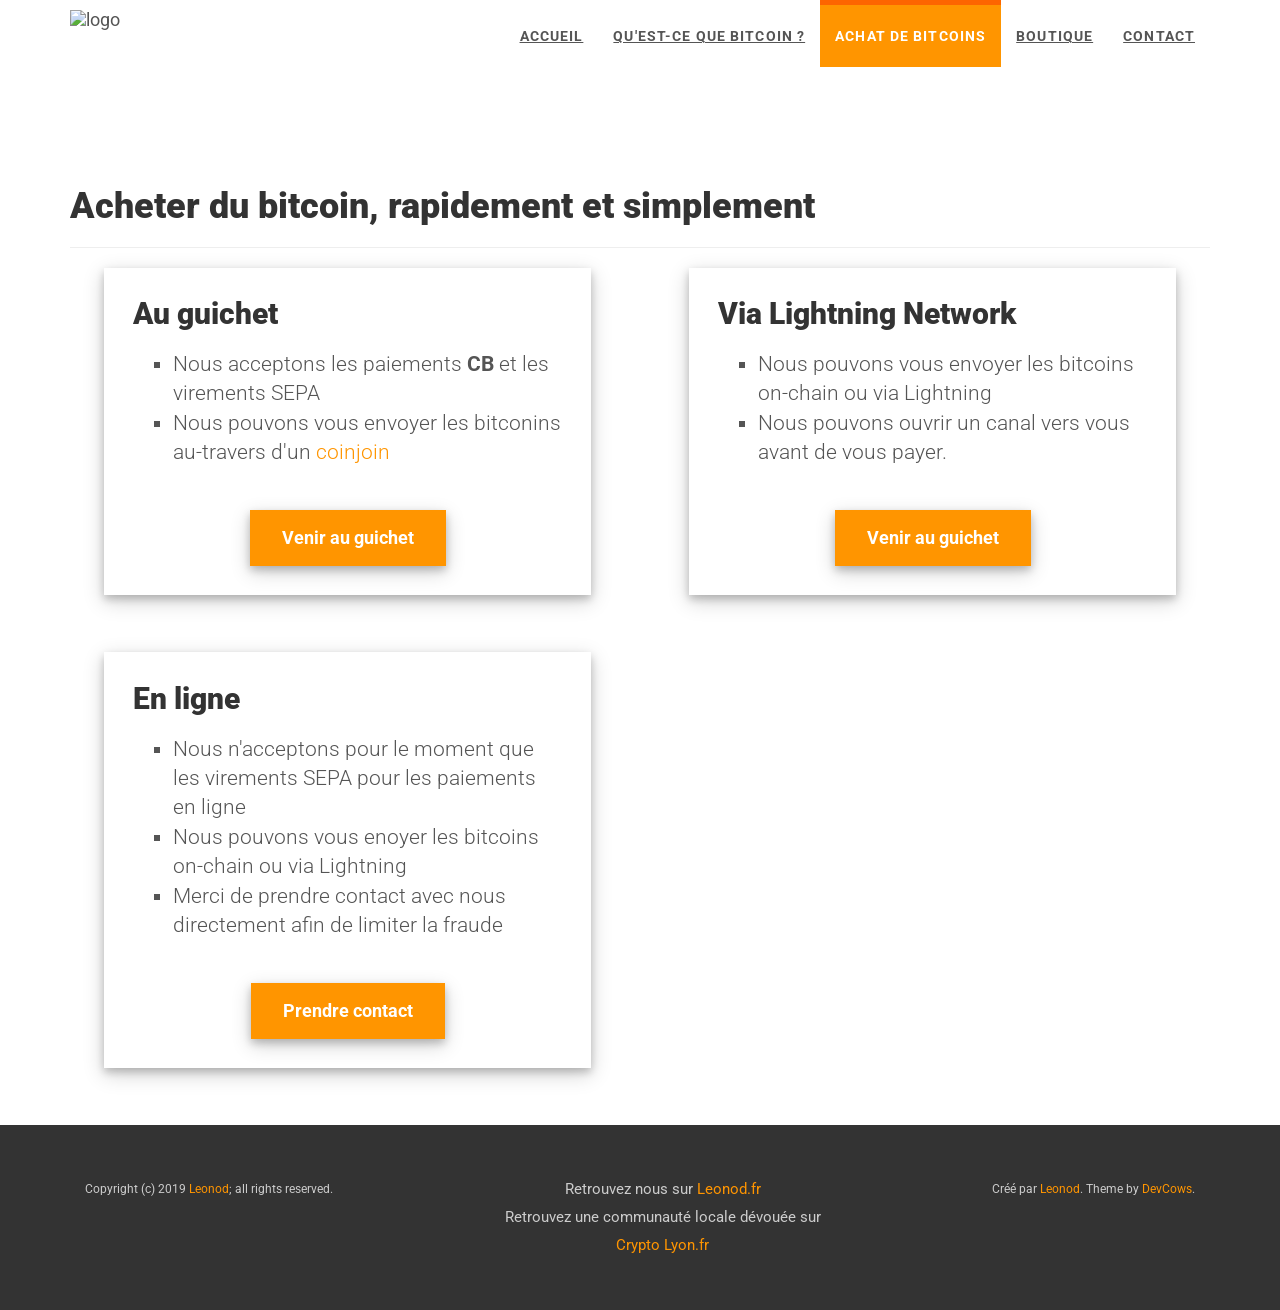
==== commit 7c9558f7: "Refactoring, cleanups" ====
--- a/achat/index.html
+++ b/achat/index.html
@@ -2,383 +2,245 @@
 <html lang="fr">
 
   <head>
-  <meta charset="utf-8">
-  <meta name="robots" content="all,follow">
-  <meta name="googlebot" content="index,follow,snippet,archive">
-  <meta name="viewport" content="width=device-width, initial-scale=1">
-  <title></title>
-  <meta name="author" content="" />
-
-  
-  <meta name="keywords" content="Bitcoin, Blockchain, Crypto">	
-  
-
-  
-  <meta name="description" content="Bitcoin à Lyon">	
-  
-
-  <link href='//fonts.googleapis.com/css?family=Roboto:400,100,100italic,300,300italic,500,700,800' rel='stylesheet' type='text/css'>
-
-  
-  <link rel="stylesheet" href="//maxcdn.bootstrapcdn.com/font-awesome/4.7.0/css/font-awesome.min.css">
-  <link rel="stylesheet" href="//maxcdn.bootstrapcdn.com/bootstrap/3.3.7/css/bootstrap.min.css" integrity="sha384-BVYiiSIFeK1dGmJRAkycuHAHRg32OmUcww7on3RYdg4Va+PmSTsz/K68vbdEjh4u" crossorigin="anonymous">
-
-  
-  <link href="/css/animate.css" rel="stylesheet">
-
-  
-  
+    <meta charset="utf-8">
+    <meta name="robots" content="all,follow">
+    <meta name="googlebot" content="index,follow,snippet,archive">
+    <meta name="viewport" content="width=device-width, initial-scale=1">
+    <title>Bitcoin Lyon</title>
+    <meta name="author" content="" />
+    <meta name="keywords" content="Bitcoin, Blockchain, Crypto">
+    <meta name="description" content="Acheter des bitcoins avec Lightning Network">
+
+    <link href='//fonts.googleapis.com/css?family=Roboto:400,100,100italic,300,300italic,500,700,800' rel='stylesheet' type='text/css'>
+    <link rel="stylesheet" href="//maxcdn.bootstrapcdn.com/font-awesome/4.7.0/css/font-awesome.min.css">
+    <link rel="stylesheet" href="//maxcdn.bootstrapcdn.com/bootstrap/3.3.7/css/bootstrap.min.css" integrity="sha384-BVYiiSIFeK1dGmJRAkycuHAHRg32OmUcww7on3RYdg4Va+PmSTsz/K68vbdEjh4u" crossorigin="anonymous">
+    <link href="/css/animate.css" rel="stylesheet">
     <link href="/css/style.orange.css" rel="stylesheet" id="theme-stylesheet">
-  
-
-
-  
-  <link href="/css/custom.css" rel="stylesheet">
-
-  
-  
-    <!--[if lt IE 9]>
-        <script src="https://oss.maxcdn.com/html5shiv/3.7.2/html5shiv.min.js"></script>
-        <script src="https://oss.maxcdn.com/respond/1.4.2/respond.min.js"></script>
-    <![endif]-->
-  
-
-  
-  <link rel="shortcut icon" href="/img/favicon.ico" type="image/x-icon" />
-  <link rel="apple-touch-icon" href="/img/apple-touch-icon.png" />
-  
-
-  <link href="/css/owl.carousel.css" rel="stylesheet">
-  <link href="/css/owl.theme.css" rel="stylesheet">
-
-  <link rel="alternate" href="https://www.bitcoin-lyon.fr/index.xml" type="application/rss+xml" title="Bitcoin à Lyon">
-
-  
-  <meta name="twitter:card" content="summary_large_image">
-  <meta name="twitter:site" content="@LeonodTeam">
-  <meta name="twitter:title" content="Bitcoin à Lyon">
-  <meta name="twitter:image" content="https://www.bitcoin-lyon.fr/img/twitter-default.png">
-  <meta name="twitter:description" content="Bitcoin à Lyon">
-
-  
-  <meta property="og:title" content="" />
-  <meta property="og:type" content="website" />
-  <meta property="og:url" content="https://www.bitcoin-lyon.fr/achat//" />
-  <meta property="og:image" content="img/logo.png" />
-
-</head>
-
-
-  <body>
-
-    <div id="all">
-
-        <header>
-
-          <div class="navbar-affixed-top" data-spy="affix" data-offset-top="200">
-
-    <div class="navbar navbar-default yamm" role="navigation" id="navbar">
-
-        <div class="container">
+    <link href="/css/custom.css" rel="stylesheet">
+
+      <!--[if lt IE 9]>
+          <script src="https://oss.maxcdn.com/html5shiv/3.7.2/html5shiv.min.js"></script>
+          <script src="https://oss.maxcdn.com/respond/1.4.2/respond.min.js"></script>
+      <![endif]-->
+
+    <link rel="shortcut icon" href="/img/favicon.ico" type="image/x-icon" />
+    <link rel="apple-touch-icon" href="/img/apple-touch-icon.png" />
+    <link href="/css/owl.carousel.css" rel="stylesheet">
+    <link href="/css/owl.theme.css" rel="stylesheet">
+
+    <meta name="twitter:card" content="summary_large_image">
+    <meta name="twitter:site" content="@LeonodTeam">
+    <meta name="twitter:title" content="Bitcoin à Lyon">
+    <meta name="twitter:image" content="/img/logo_bitcoin_wallet.png">
+    <meta name="twitter:description" content="Bitcoin à Lyon">
+
+    <meta property="og:title" content="" />
+    <meta property="og:type" content="website" />
+    <meta property="og:url" content="https://www.bitcoin-lyon.fr/achat/" />
+    <meta property="og:image" content="img/logo.png" />
+  </head>
+
+
+<body>
+  <div id="all">
+    <header>
+
+      <!-- ********** The navigation bar *************** -->
+
+      <div class="navbar-affixed-top" data-spy="affix" data-offset-top="200">
+        <div class="navbar navbar-default yamm" role="navigation" id="navbar">
+
+          <div class="container">
             <div class="navbar-header">
-                <a class="navbar-brand home" href="https://www.bitcoin-lyon.fr/">
-                    <img src="https://www.bitcoin-lyon.fr/img/logo.png" alt=" logo" id="logo_nav" class="hidden-xs hidden-sm">
-                    
-                </a>
-                <div class="navbar-buttons">
-                    <button type="button" class="navbar-toggle btn-template-main" data-toggle="collapse" data-target="#navigation">
-                      <span class="sr-only"></span>
-                        <i class="fa fa-align-justify"></i>
-                    </button>
-                </div>
-            </div>
-            
+              <a class="navbar-brand home" href="https://www.bitcoin-lyon.fr/">
+                <img src="https://www.bitcoin-lyon.fr/img/logo.png" alt=" logo" id="logo_nav" class="hidden-xs hidden-sm">
+              </a>
+              <div class="navbar-buttons">
+                <button type="button" class="navbar-toggle btn-template-main" data-toggle="collapse" data-target="#navigation">
+                  <span class="sr-only"></span>
+                  <i class="fa fa-align-justify"></i>
+                </button>
+              </div>
+            </div>
 
             <div class="navbar-collapse collapse" id="navigation">
-                <ul class="nav navbar-nav navbar-right">
-                  
-                  
-                  
-                  <li class="dropdown">
-                    
-                    <a href="/">Accueil</a>
-                    
-                  </li>
-                  
-                  
-                  <li class="dropdown">
-                    
-                    <a href="/apprendre/">Qu&#39;est-ce que Bitcoin ?</a>
-                    
-                  </li>
-                  
-                  
-                  <li class="dropdown active">
-                    
-                    <a href="/achat/">Achat de bitcoins</a>
-                    
-                  </li>
-                  
-                  
-                  <li class="dropdown">
-                    
-                    <a href="/boutique/">Boutique</a>
-                    
-                  </li>
-                  
-                  
-                  <li class="dropdown">
-                    
-                    <a href="/contact/">Contact</a>
-                    
-                  </li>
-                  
-                </ul>
-            </div>
-            
-
+              <ul class="nav navbar-nav navbar-right">
+                <li class="dropdown">
+                  <a href="/">Accueil</a>
+                </li>
+                <li class="dropdown">
+                  <a href="/apprendre/">Qu&#39;est-ce que Bitcoin ?</a>
+                </li>
+                <li class="dropdown active">
+                  <a href="/achat/">Achat de bitcoins</a>
+                </li>
+                <li class="dropdown">
+                  <a href="/boutique/">Boutique</a>
+                </li>
+                <li class="dropdown">
+                  <a href="/contact/">Contact</a>
+                </li>
+              </ul>
+            </div>
             <div class="collapse clearfix" id="search">
-
-                <form class="navbar-form" role="search">
-                    <div class="input-group">
-                        <input type="text" class="form-control" placeholder="Search">
-                        <span class="input-group-btn">
-
+              <form class="navbar-form" role="search">
+                <div class="input-group">
+                  <input type="text" class="form-control" placeholder="Search">
+                  <span class="input-group-btn">
                     <button type="submit" class="btn btn-template-main"><i class="fa fa-search"></i></button>
-
-                </span>
+                  </span>
+                </div>
+              </form>
+            </div>
+          </div>
+        </div>
+      </div>
+
+    </header>
+
+
+    <!-- Useless block, but an useful placeholder! -->
+    <div id="heading-breadcrumbs">
+      <div class="container">
+        <div class="row">
+          <div class="col-md-12">
+            <h1></h1>
+          </div>
+        </div>
+      </div>
+    </div>
+
+
+    <div id="content">
+      <div class="container">
+        <div class="row">
+          <div class="col-md-12">
+            <h1 id="acheter-du-bitcoin-rapidement-et-simplement">Acheter du bitcoin, rapidement et simplement </h1>
+
+            <hr />
+
+            <div class="row">
+              <div class="col-md-6">
+                <div class="row">
+                  <div class="col-md-10 col-md-offset-1" style="box-shadow: 0 4px 8px 0 rgba(0, 0, 0, 0.2), 0 6px 20px 0 rgba(0, 0, 0, 0.19); padding: 5%">
+                    <h2 style="margin-top: 0">Au guichet</h2>
+                    <ul class="lead" style="list-style: square; font-size: 150%;">
+                      <li> Nous acceptons les paiements <strong>CB</strong> et les virements SEPA</li>
+                      <li> Nous pouvons vous envoyer les bitconins au-travers d'un <a href="https://en.bitcoin.it/wiki/CoinJoin" target="_blank">coinjoin</a></li>
+                    </ul>
+                    <div class="row" style="text-align: center;">
+                      <div class="col-md-12" style="padding-top: 5%">
+                        <form
+                        action="https://www.google.com/maps/dir//Leonod,+15+Place+Jules+Ferry,+69006+Lyon/@45.7682654,4.8246175,13z/data=!3m1!4b1!4m9!4m8!1m0!1m5!1m1!1s0x47f4eb33afa8f74b:0x8e03cb49bca7af0b!2m2!1d4.8596369!2d45.7682109!3e2"
+                        method="get" target="_blank">
+                          <button class="achat_button">
+                            Venir au guichet
+                          </button>
+                        </form>
+                      </div>
                     </div>
-                </form>
-
-            </div>
-            
-
-        </div>
+                  </div>
+                </div>
+              </div>
+
+              <div class="col-md-6">
+                <div class="row">
+                  <div class="col-md-10 col-md-offset-1" style="box-shadow: 0 4px 8px 0 rgba(0, 0, 0, 0.2), 0 6px 20px 0 rgba(0, 0, 0, 0.19); padding: 5%">
+                    <h2 style="margin-top: 0">Via Lightning Network</h2>
+                    <ul class="lead" style="list-style: square; font-size: 150%;">
+                      <li> Nous pouvons vous envoyer les bitcoins on-chain ou via Lightning</li>
+                      <li> Nous pouvons ouvrir un canal vers vous avant de vous payer. </li>
+                    </ul>
+                    <div class="row" style="text-align: center;">
+                      <div class="col-md-12" style="padding-top: 5%">
+                        <form
+                        action="https://www.google.com/maps/dir//Leonod,+15+Place+Jules+Ferry,+69006+Lyon/@45.7682654,4.8246175,13z/data=!3m1!4b1!4m9!4m8!1m0!1m5!1m1!1s0x47f4eb33afa8f74b:0x8e03cb49bca7af0b!2m2!1d4.8596369!2d45.7682109!3e2"
+                        method="get" target="_blank">
+                          <button class="achat_button">
+                            Venir au guichet
+                          </button>
+                        </form>
+                      </div>
+                    </div>
+                  </div>
+                </div>
+              </div>
+            </div> <!-- row -->
+
+
+            <div class="row" style="margin-top:5%">
+              <div class="col-md-6">
+                <div class="row">
+                  <div class="col-md-10 col-md-offset-1" style="box-shadow: 0 4px 8px 0 rgba(0, 0, 0, 0.2), 0 6px 20px 0 rgba(0, 0, 0, 0.19); padding: 5%">
+                    <h2 style="margin-top: 0">En ligne</h2>
+                    <ul class="lead" style="list-style: square; font-size: 150%;">
+                      <li> Nous n'acceptons pour le moment que les virements SEPA pour les paiements en ligne </li>
+                      <li> Nous pouvons vous enoyer les bitcoins on-chain ou via Lightning </li>
+                      <li> Merci de prendre contact avec nous directement afin de limiter la fraude </li>
+                    </ul>
+                    <div class="row" style="text-align: center;">
+                      <div class="col-md-12" style="padding-top: 5%">
+                        <form action="/contact" method="get">
+                          <button class="achat_button">
+                            Prendre contact
+                          </button>
+                        </form>
+                      </div>
+                    </div>
+                  </div>
+                </div>
+              </div>
+            </div> <!-- row -->
+
+            <!-- placeholder -->
+            <div class="row" style="margin-top:5%">
+            </div>
+
+          </div>
+        </div>
+      </div>
     </div>
-    
-
-</div>
-
-
-
-
-        </header>
-
-        <div id="heading-breadcrumbs">
-    <div class="container">
-        <div class="row">
-            <div class="col-md-12">
-                <h1></h1>
-            </div>
-        </div>
+
+
+    <!-- ************ Footer ************* -->
+    <div id="copyright">
+      <div class="container">
+        <div class="col-md-12" id="footer_custom">
+          <p class="pull-left">Copyright (c) 2019 <a href="https://leonod.fr">Leonod</a>; all rights reserved.</p>
+          <p id="footer_about_us">Retrouvez nous sur <a href="https://leonod.fr">Leonod.fr</a><br/>Retrouvez une communauté locale dévouée sur <a href="https://crypto-lyon.fr">Crypto Lyon.fr</a></p>
+          <p class="pull-right">
+            Créé par <a href="https://leonod.fr">Leonod</a>.
+            Theme by <a href="https://github.com/devcows/hugo-universal-theme">DevCows</a>.
+          </p>
+        </div>
+      </div>
     </div>
-</div>
-
-
-        <div id="content">
-            
-
-            <div class="container">
-
-                <div class="row">
-
-                    <div class="col-md-12">
-
-                        <div>
-                          
-
-<h1 id="acheter-du-bitcoin-rapidement-et-simplement">Acheter du bitcoin, rapidement et simplement </h1>
-
-<hr />
-
-<div class="row">
-  <div class="col-md-5" style="box-shadow: 0 4px 8px 0 rgba(0, 0, 0, 0.2), 0 6px 20px 0 rgba(0, 0, 0, 0.19); padding: 5%">
-    <h2 style="margin-top: 0">Au guichet</h2>
-    <ul class="lead" style="list-style: square; font-size: 150%;">
-      <li> Nous acceptons les paiements <strong>CB</strong> et les virements SEPA</li>
-      <li> Nous pouvons vous envoyer les bitconins au-travers d'un <a href="https://en.bitcoin.it/wiki/CoinJoin" target="_blank">coinjoin</a></li>
-    </ul>
-    <div class="row" style="text-align: center;">
-      <div class="col-md-12" style="padding-top: 5%">
-        <form
-        action="https://www.google.com/maps/dir//Leonod,+15+Place+Jules+Ferry,+69006+Lyon/@45.7682654,4.8246175,13z/data=!3m1!4b1!4m9!4m8!1m0!1m5!1m1!1s0x47f4eb33afa8f74b:0x8e03cb49bca7af0b!2m2!1d4.8596369!2d45.7682109!3e2"
-        method="get" target="_blank">
-          <button style="
-            box-shadow: 0 4px 8px 0 rgba(0, 0, 0, 0.2), 0 6px 20px 0 rgba(0, 0, 0, 0.19);
-            font-weight: 700;
-            background-color: #ff9500;
-            border: none;
-            color: white;
-            padding: 15px 32px;
-            text-align: center;
-            text-decoration: none;
-            display: inline-block;
-            font-size: 18px;"
-            href="https://www.google.com/maps/dir//Leonod,+15+Place+Jules+Ferry,+69006+Lyon/@45.7682654,4.8246175,13z/data=!3m1!4b1!4m9!4m8!1m0!1m5!1m1!1s0x47f4eb33afa8f74b:0x8e03cb49bca7af0b!2m2!1d4.8596369!2d45.7682109!3e2">
-            Venir au guichet
-          </button>
-        </form>
-      </div>
-    </div>
+
   </div>
 
 
-  <div class="col-md-5 col-md-offset-1" style="box-shadow: 0 4px 8px 0 rgba(0, 0, 0, 0.2), 0 6px 20px 0 rgba(0, 0, 0, 0.19); padding: 5%">
-    <h2 style="margin-top: 0">Via Lightning Network</h2>
-    <ul class="lead" style="list-style: square; font-size: 150%;">
-      <li> Nous pouvons vous envoyer les bitcoins on-chain ou via Lightning</li>
-      <li> Nous pouvons ouvrir un canal vers vous avant de vous payer. </li>
-    </ul>
-    <div class="row" style="text-align: center;">
-      <div class="col-md-12" style="padding-top: 5%">
-        <form
-        action="https://www.google.com/maps/dir//Leonod,+15+Place+Jules+Ferry,+69006+Lyon/@45.7682654,4.8246175,13z/data=!3m1!4b1!4m9!4m8!1m0!1m5!1m1!1s0x47f4eb33afa8f74b:0x8e03cb49bca7af0b!2m2!1d4.8596369!2d45.7682109!3e2"
-        method="get" target="_blank">
-          <button style="
-            box-shadow: 0 4px 8px 0 rgba(0, 0, 0, 0.2), 0 6px 20px 0 rgba(0, 0, 0, 0.19);
-            font-weight: 700;
-            background-color: #ff9500;
-            border: none;
-            color: white;
-            padding: 15px 32px;
-            text-align: center;
-            text-decoration: none;
-            display: inline-block;
-            font-size: 18px;"
-            href="https://www.google.com/maps/dir//Leonod,+15+Place+Jules+Ferry,+69006+Lyon/@45.7682654,4.8246175,13z/data=!3m1!4b1!4m9!4m8!1m0!1m5!1m1!1s0x47f4eb33afa8f74b:0x8e03cb49bca7af0b!2m2!1d4.8596369!2d45.7682109!3e2">
-            Venir au guichet
-          </button>
-        </form>
-      </div>
-    </div>
-  </div>
-
-</div>
-
-
-<div class="row" style="margin-top:5%">
-  <div class="col-md-5" style="box-shadow: 0 4px 8px 0 rgba(0, 0, 0, 0.2), 0 6px 20px 0 rgba(0, 0, 0, 0.19); padding: 5%">
-      <h2 style="margin-top: 0">En ligne</h2>
-      <ul class="lead" style="list-style: square; font-size: 150%;">
-        <li> Nous n'acceptons pour le moment que les virements SEPA pour les paiements en ligne </li>
-        <li> Nous pouvons vous enoyer les bitcoins on-chain ou via Lightning </li>
-        <li> Merci de prendre contact avec nous directement afin de limiter la fraude </li>
-      </ul>
-      <div class="row" style="text-align: center;">
-        <div class="col-md-12" style="padding-top: 5%">
-          <form
-            action="/contact"
-          method="get" target="_blank">
-            <button style="
-              box-shadow: 0 4px 8px 0 rgba(0, 0, 0, 0.2), 0 6px 20px 0 rgba(0, 0, 0, 0.19);
-              font-weight: 700;
-              background-color: #ff9500;
-              border: none;
-              color: white;
-              padding: 15px 32px;
-              text-align: center;
-              text-decoration: none;
-              display: inline-block;
-              font-size: 18px;">
-              Prendre contact
-            </button>
-          </form>
-        </div>
-    </div>
-  </div>
-</div>
-
-<div class="row" style="margin-top:5%">
-</div>
-
-                    </div>
-
-                </div>
-                
-
-            </div>
-            
-
-            
-        </div>
-        
-
-        <script>
-
-
-
-
- 
-
-
- 
-
-
-
-
-
-
-  
-</footer>
-</script>
-
-
-
-
-
-
-<div id="copyright">
-    <div class="container">
-        <div class="col-md-12" id="footer_custom">
-            
-            <p class="pull-left">Copyright (c) 2019 <a href="https://leonod.fr">Leonod</a>; all rights reserved.</p>
-            
-            <p id="footer_about_us">Retrouvez nous sur <a href="https://leonod.fr">Leonod.fr</a><br/>Retrouvez une communauté locale dévouée sur <a href="https://crypto-lyon.fr">Crypto Lyon.fr</a></p>
-            <p class="pull-right">
-              Créé par <a href="https://leonod.fr">Leonod</a>.
-              Theme by <a href="https://github.com/devcows/hugo-universal-theme">DevCows</a>.
-            </p>
-        </div>
-    </div>
-</div>
-
-
-
-
-
-    </div>
-    
-
-    
-<script type="application/javascript">
-var doNotTrack = false;
-if (!doNotTrack) {
-	(function(i,s,o,g,r,a,m){i['GoogleAnalyticsObject']=r;i[r]=i[r]||function(){
-	(i[r].q=i[r].q||[]).push(arguments)},i[r].l=1*new Date();a=s.createElement(o),
-	m=s.getElementsByTagName(o)[0];a.async=1;a.src=g;m.parentNode.insertBefore(a,m)
-	})(window,document,'script','https://www.google-analytics.com/analytics.js','ga');
-	ga('create', 'UA-119123824-1', 'auto');
-	
-	ga('send', 'pageview');
-}
-</script>
-
-<script src="//code.jquery.com/jquery-3.1.1.min.js" integrity="sha256-hVVnYaiADRTO2PzUGmuLJr8BLUSjGIZsDYGmIJLv2b8=" crossorigin="anonymous"></script>
-<script src="//maxcdn.bootstrapcdn.com/bootstrap/3.3.7/js/bootstrap.min.js" integrity="sha384-Tc5IQib027qvyjSMfHjOMaLkfuWVxZxUPnCJA7l2mCWNIpG9mGCD8wGNIcPD7Txa" crossorigin="anonymous"></script>
-
-<script src="//cdnjs.cloudflare.com/ajax/libs/jquery-cookie/1.4.1/jquery.cookie.min.js"></script>
-<script src="//cdnjs.cloudflare.com/ajax/libs/waypoints/4.0.1/jquery.waypoints.min.js"></script>
-<script src="//cdnjs.cloudflare.com/ajax/libs/Counter-Up/1.0/jquery.counterup.min.js"></script>
-<script src="//cdnjs.cloudflare.com/ajax/libs/jquery-parallax/1.1.3/jquery-parallax.js"></script>
-
-<script src="//maps.googleapis.com/maps/api/js?key=AIzaSyCFhtWLJcE30xOAjcbSFi-0fnoVmQZPb1Y&v=3.exp"></script>
-
-<script src="https://www.bitcoin-lyon.fr/js/hpneo.gmaps.js"></script>
-<script src="https://www.bitcoin-lyon.fr/js/gmaps.init.js"></script>
-<script src="https://www.bitcoin-lyon.fr/js/front.js"></script>
-
-
-<script src="https://www.bitcoin-lyon.fr/js/owl.carousel.min.js"></script>
+  <script type="application/javascript">
+    var doNotTrack = false;
+    if (!doNotTrack) {
+      (function(i,s,o,g,r,a,m){i['GoogleAnalyticsObject']=r;i[r]=i[r]||function(){
+      (i[r].q=i[r].q||[]).push(arguments)},i[r].l=1*new Date();a=s.createElement(o),
+      m=s.getElementsByTagName(o)[0];a.async=1;a.src=g;m.parentNode.insertBefore(a,m)
+      })(window,document,'script','https://www.google-analytics.com/analytics.js','ga');
+      ga('create', 'UA-119123824-1', 'auto');
+      ga('send', 'pageview');
+    }
+  </script>
+  <script src="//code.jquery.com/jquery-3.1.1.min.js" integrity="sha256-hVVnYaiADRTO2PzUGmuLJr8BLUSjGIZsDYGmIJLv2b8=" crossorigin="anonymous"></script>
+  <script src="//maxcdn.bootstrapcdn.com/bootstrap/3.3.7/js/bootstrap.min.js" integrity="sha384-Tc5IQib027qvyjSMfHjOMaLkfuWVxZxUPnCJA7l2mCWNIpG9mGCD8wGNIcPD7Txa" crossorigin="anonymous"></script>
+  <script src="//cdnjs.cloudflare.com/ajax/libs/jquery-cookie/1.4.1/jquery.cookie.min.js"></script>
+  <script src="//cdnjs.cloudflare.com/ajax/libs/waypoints/4.0.1/jquery.waypoints.min.js"></script>
+  <script src="//cdnjs.cloudflare.com/ajax/libs/Counter-Up/1.0/jquery.counterup.min.js"></script>
+  <script src="//cdnjs.cloudflare.com/ajax/libs/jquery-parallax/1.1.3/jquery-parallax.js"></script>
+  <script src="//maps.googleapis.com/maps/api/js?key=AIzaSyCFhtWLJcE30xOAjcbSFi-0fnoVmQZPb1Y&v=3.exp"></script>
+  <script src="/js/hpneo.gmaps.js"></script>
+  <script src="/js/gmaps.init.js"></script>
+  <script src="/js/front.js"></script>
+  <script src="/js/owl.carousel.min.js"></script>
 
 
   </body>
--- a/css/custom.css
+++ b/css/custom.css
@@ -45,3 +45,16 @@
   font-size: 17px;
   color: #505555;
 }
+
+.achat_button {
+  box-shadow: 0 4px 8px 0 rgba(0, 0, 0, 0.2), 0 6px 20px 0 rgba(0, 0, 0, 0.19);
+  font-weight: 700;
+  background-color: #ff9500;
+  border: none;
+  color: white;
+  padding: 15px 32px;
+  text-align: center;
+  text-decoration: none;
+  display: inline-block;
+  font-size: 18px;
+}
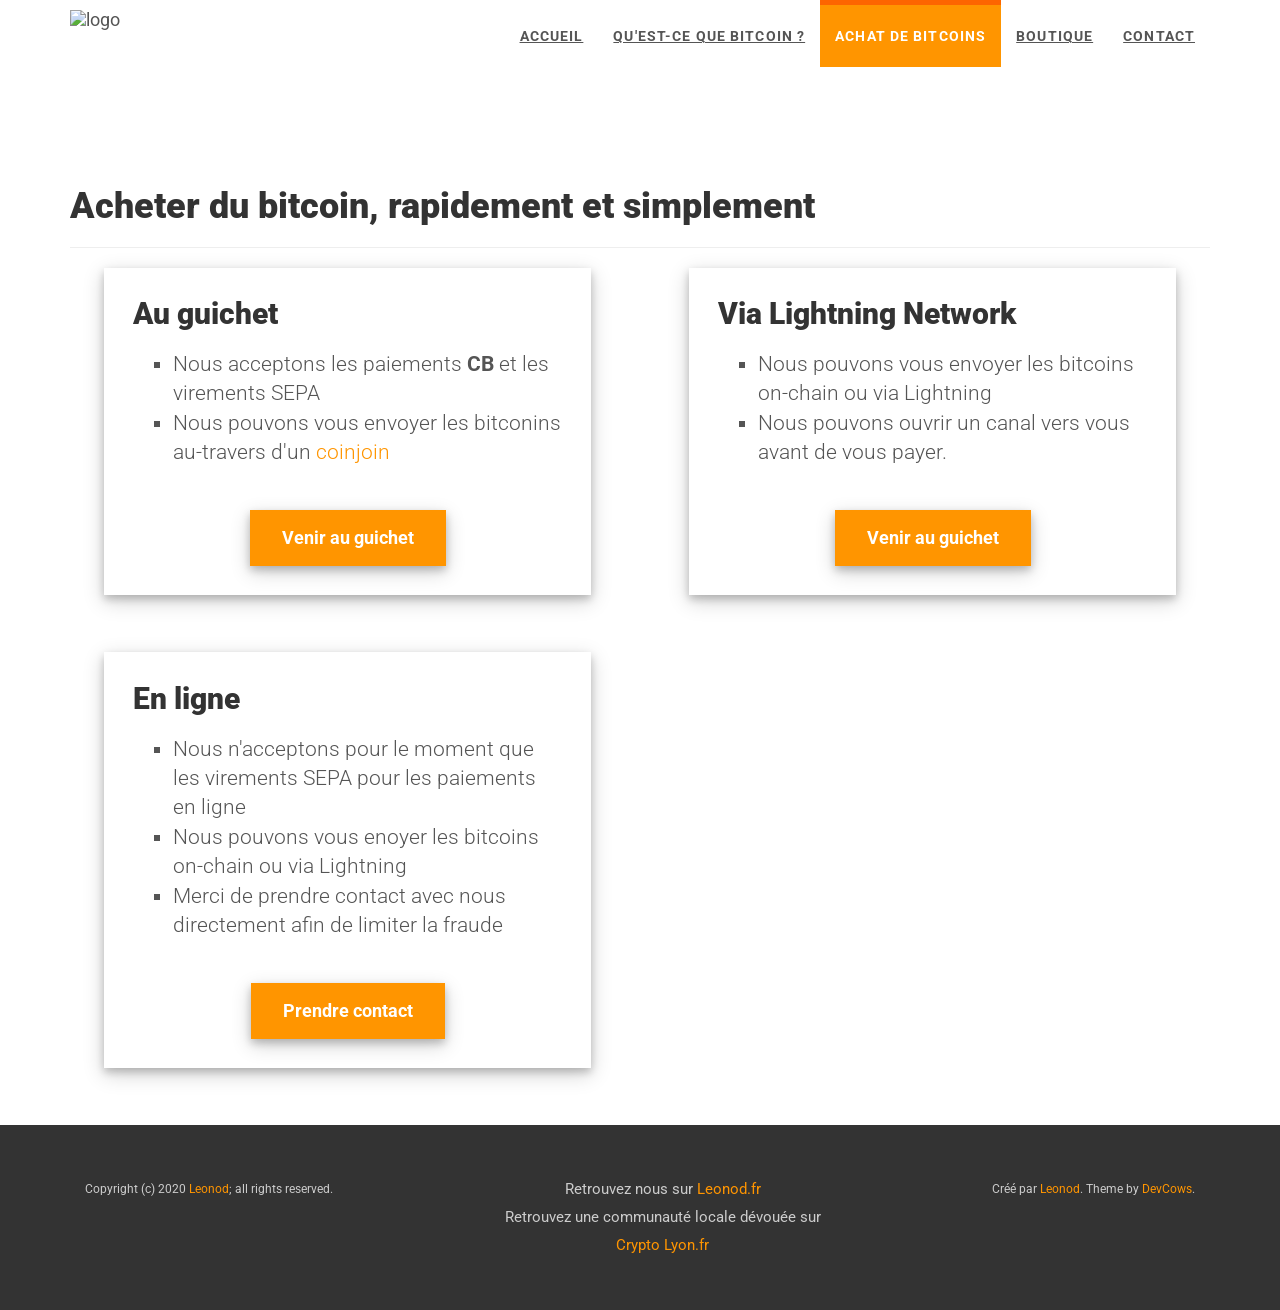
==== commit 670214b9: "2020" ====
--- a/achat/index.html
+++ b/achat/index.html
@@ -206,7 +206,7 @@
     <div id="copyright">
       <div class="container">
         <div class="col-md-12" id="footer_custom">
-          <p class="pull-left">Copyright (c) 2019 <a href="https://leonod.fr">Leonod</a>; all rights reserved.</p>
+          <p class="pull-left">Copyright (c) 2020 <a href="https://leonod.fr">Leonod</a>; all rights reserved.</p>
           <p id="footer_about_us">Retrouvez nous sur <a href="https://leonod.fr">Leonod.fr</a><br/>Retrouvez une communauté locale dévouée sur <a href="https://crypto-lyon.fr">Crypto Lyon.fr</a></p>
           <p class="pull-right">
             Créé par <a href="https://leonod.fr">Leonod</a>.
